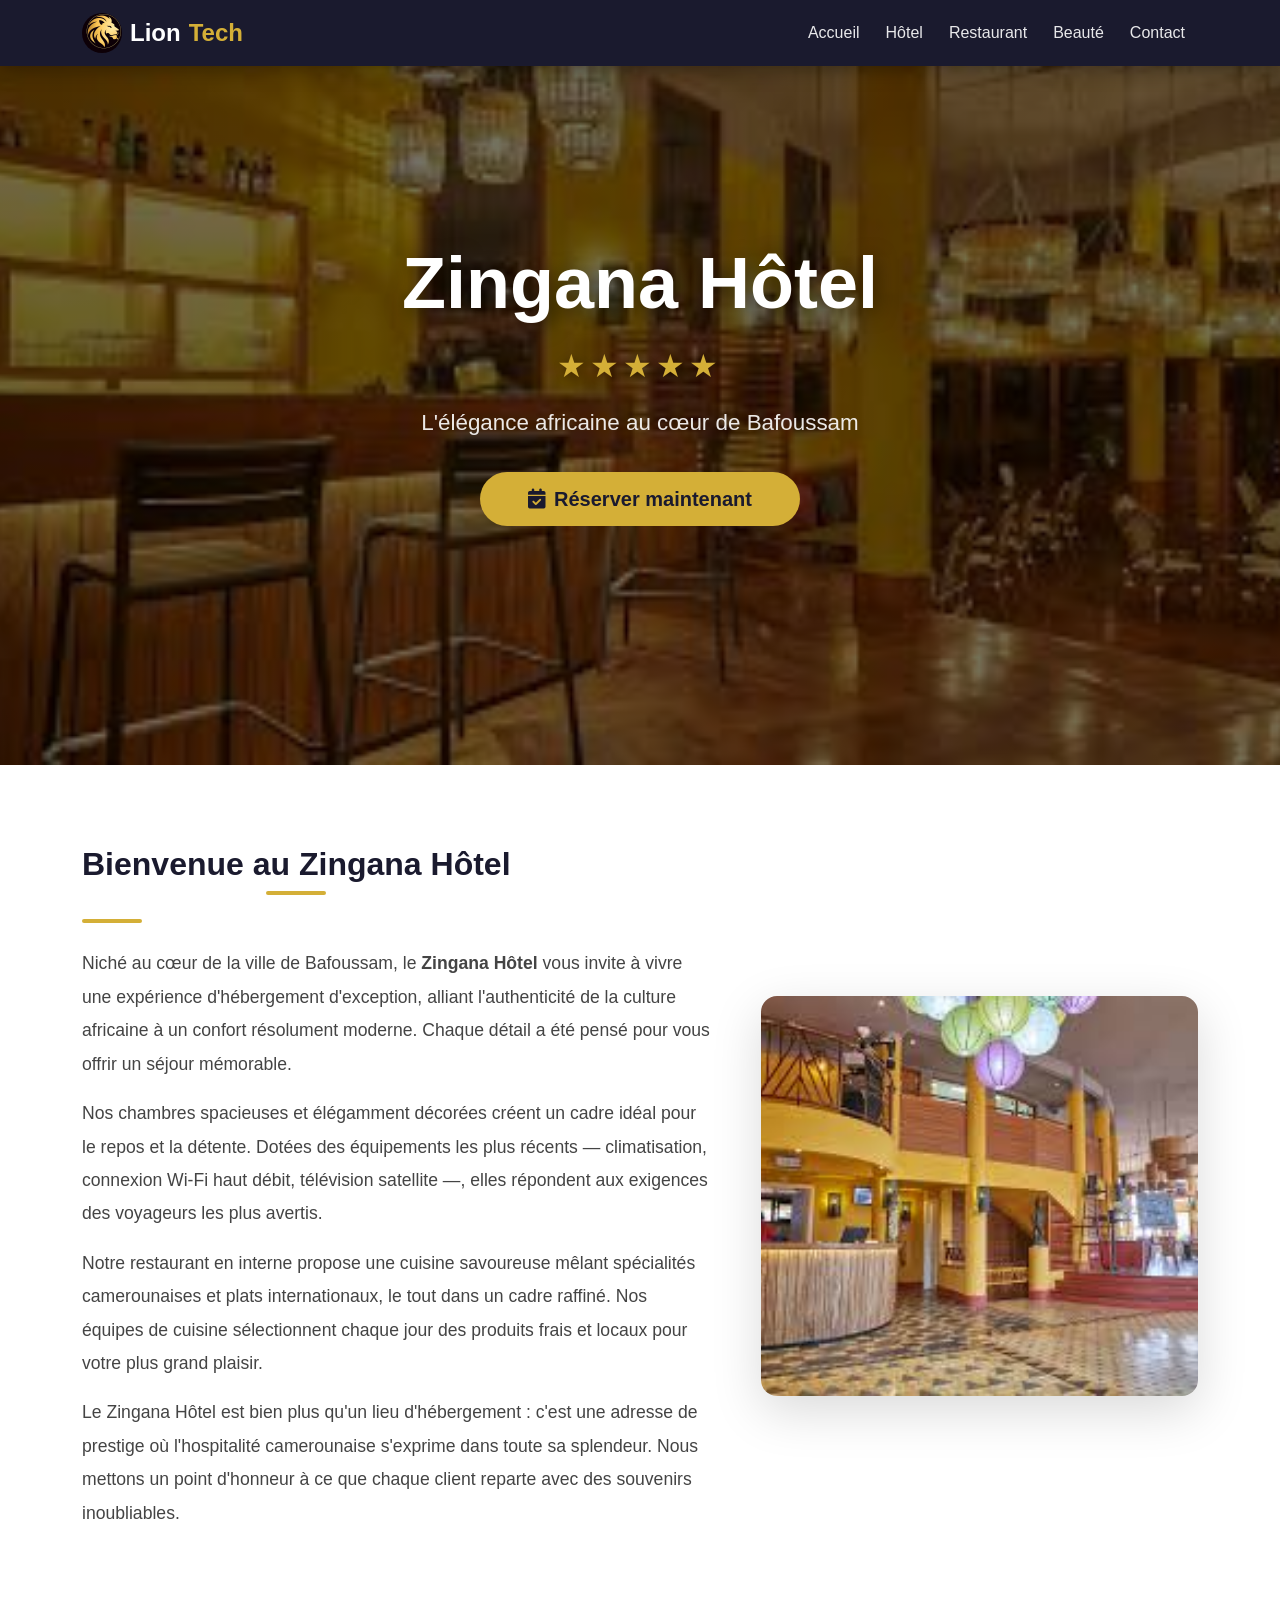
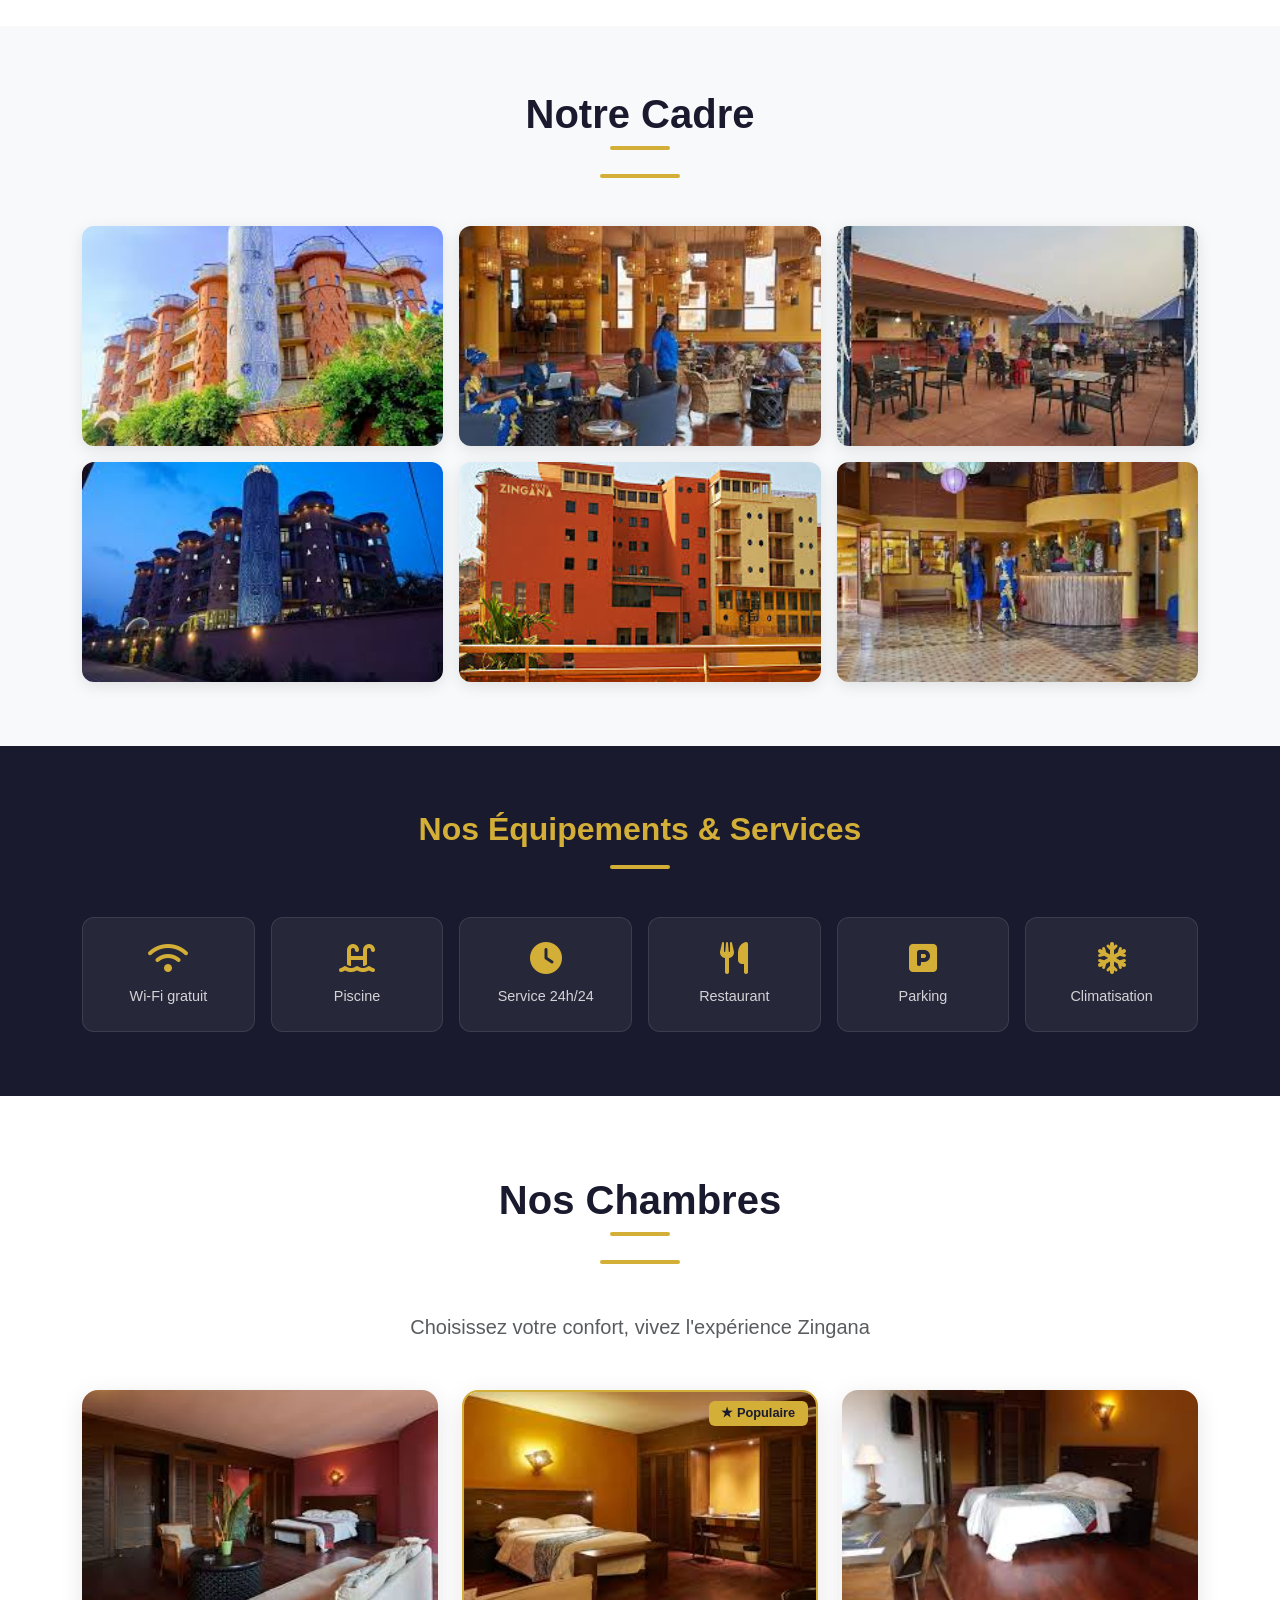
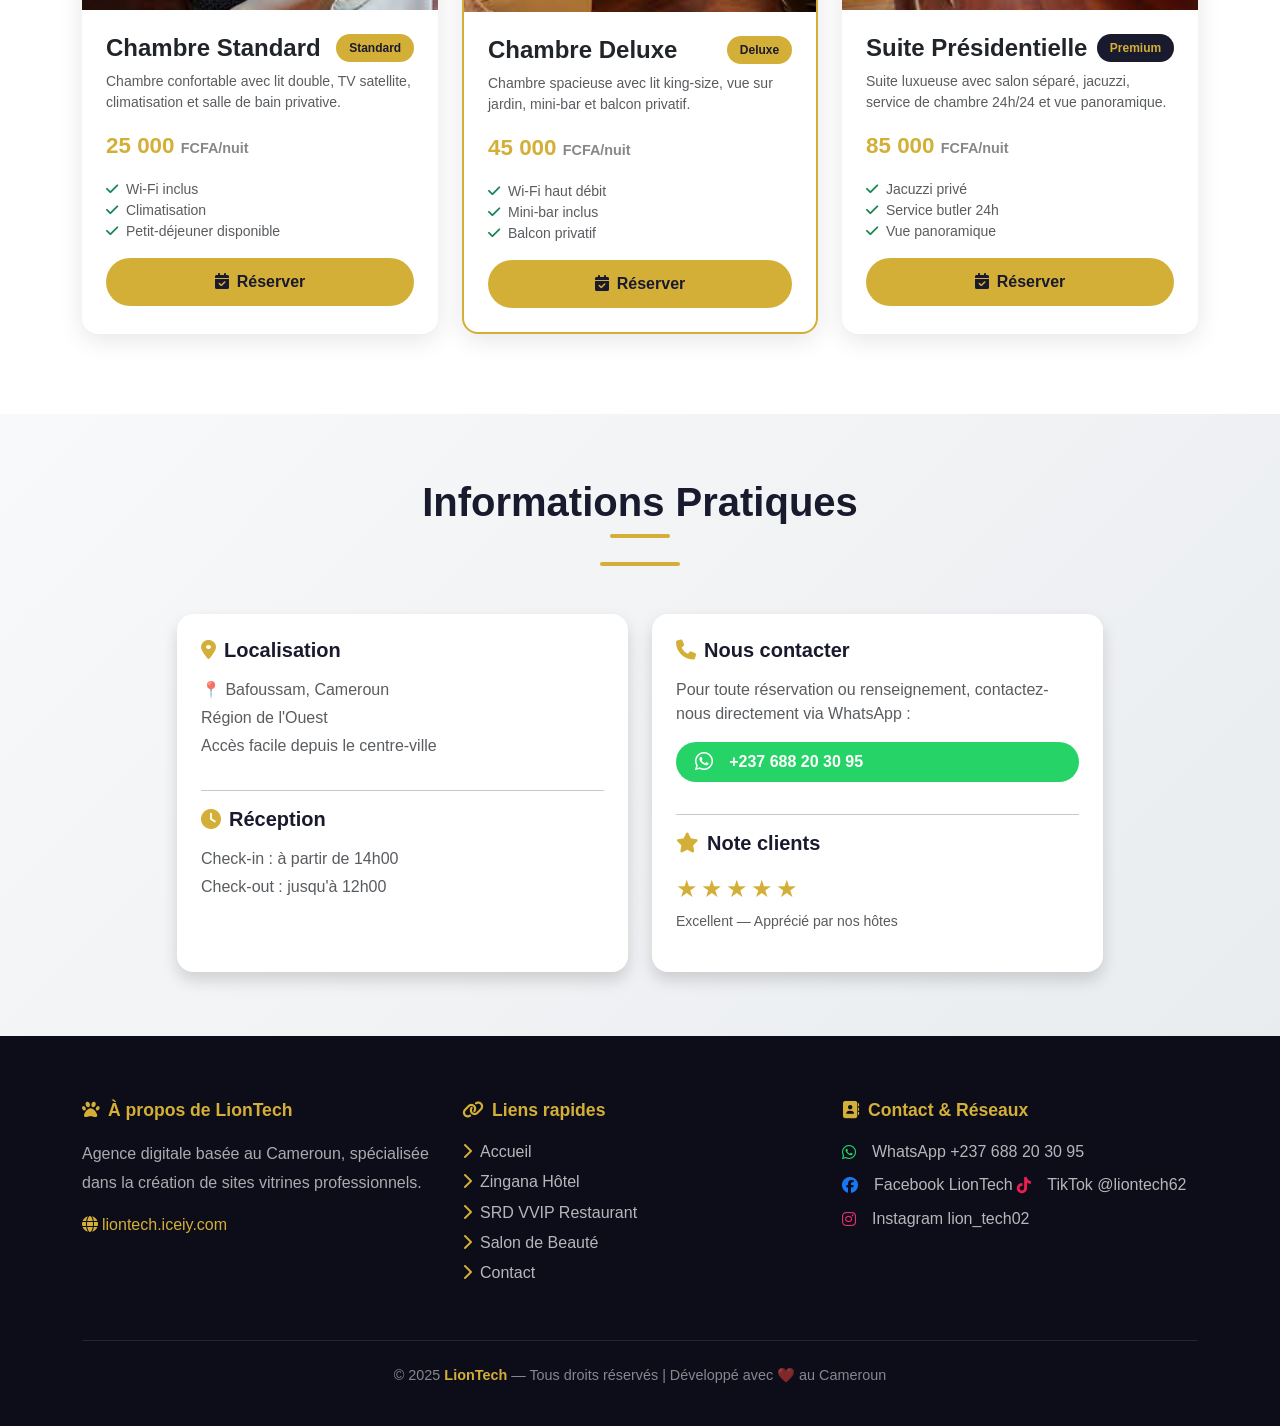
==== hotel.html @ 3050eb9f "Develop a comprehensive multiservice website for LionTech agency Implement a fully functional, respo" ====
<!DOCTYPE html>
<html lang="fr">
<head>
  <meta charset="UTF-8" />
  <meta name="viewport" content="width=device-width, initial-scale=1.0" />
  <title>Zingana Hôtel — LionTech</title>
  <meta name="description" content="Zingana Hôtel — L'élégance africaine au cœur de Bafoussam, Cameroun." />

  <link href="https://cdn.jsdelivr.net/npm/bootstrap@5.3.2/dist/css/bootstrap.min.css" rel="stylesheet" />
  <link href="https://cdnjs.cloudflare.com/ajax/libs/font-awesome/6.5.0/css/all.min.css" rel="stylesheet" />
  <link href="https://unpkg.com/aos@2.3.4/dist/aos.css" rel="stylesheet" />
  <link href="style.css" rel="stylesheet" />
  <link href="hotel.css" rel="stylesheet" />
</head>
<body>

  <!-- ========== NAVBAR ========== -->
  <nav class="navbar navbar-expand-lg fixed-top scrolled" id="mainNav">
    <div class="container">
      <a class="navbar-brand d-flex align-items-center gap-2" href="index.html">
        <img src="liontech-logo.jpg" alt="LionTech Logo" width="40" height="40"
             style="border-radius:50%; object-fit:cover;" />
        <span class="lion">Lion</span><span class="tech">Tech</span>
      </a>
      <button class="navbar-toggler" type="button" data-bs-toggle="collapse"
              data-bs-target="#navMenu" aria-label="Toggle navigation">
        <span class="navbar-toggler-icon"></span>
      </button>
      <div class="collapse navbar-collapse" id="navMenu">
        <ul class="navbar-nav ms-auto">
          <li class="nav-item"><a class="nav-link" href="index.html">Accueil</a></li>
          <li class="nav-item"><a class="nav-link active" href="hotel.html">Hôtel</a></li>
          <li class="nav-item"><a class="nav-link" href="restaurant.html">Restaurant</a></li>
          <li class="nav-item"><a class="nav-link" href="salondebeaute.html">Beauté</a></li>
          <li class="nav-item"><a class="nav-link" href="contact.php">Contact</a></li>
        </ul>
      </div>
    </div>
  </nav>

  <!-- ========== HERO ========== -->
  <section class="hotel-hero">
    <div data-aos="fade-up">
      <h1>Zingana Hôtel</h1>
      <div class="stars my-3">★★★★★</div>
      <p>L'élégance africaine au cœur de Bafoussam</p>
      <a href="#" class="btn btn-gold btn-lg px-5 rounded-pill">
        <i class="fas fa-calendar-check me-2"></i>Réserver maintenant
      </a>
    </div>
  </section>

  <!-- ========== PRÉSENTATION ========== -->
  <section class="hotel-presentation">
    <div class="container">
      <div class="row align-items-center g-5">
        <div class="col-lg-7" data-aos="fade-right">
          <h2 class="section-title text-start" style="font-size:2rem;">
            Bienvenue au Zingana Hôtel
          </h2>
          <div style="width:60px;height:4px;background:#D4AF37;border-radius:2px;margin:1rem 0 1.5rem;"></div>
          <div class="lead-text">
            <p class="mb-3">
              Niché au cœur de la ville de Bafoussam, le <strong>Zingana Hôtel</strong> vous invite à vivre une
              expérience d'hébergement d'exception, alliant l'authenticité de la culture africaine à un confort
              résolument moderne. Chaque détail a été pensé pour vous offrir un séjour mémorable.
            </p>
            <p class="mb-3">
              Nos chambres spacieuses et élégamment décorées créent un cadre idéal pour le repos et la détente.
              Dotées des équipements les plus récents — climatisation, connexion Wi-Fi haut débit, télévision
              satellite —, elles répondent aux exigences des voyageurs les plus avertis.
            </p>
            <p class="mb-3">
              Notre restaurant en interne propose une cuisine savoureuse mêlant spécialités camerounaises et
              plats internationaux, le tout dans un cadre raffiné. Nos équipes de cuisine sélectionnent chaque
              jour des produits frais et locaux pour votre plus grand plaisir.
            </p>
            <p>
              Le Zingana Hôtel est bien plus qu'un lieu d'hébergement : c'est une adresse de prestige où
              l'hospitalité camerounaise s'exprime dans toute sa splendeur. Nous mettons un point d'honneur
              à ce que chaque client reparte avec des souvenirs inoubliables.
            </p>
          </div>
        </div>
        <div class="col-lg-5" data-aos="fade-left" data-aos-delay="200">
          <img src="Zingana_Hotel/3.jpg" alt="Zingana Hôtel intérieur" />
        </div>
      </div>
    </div>
  </section>

  <!-- ========== GALERIE PHOTOS ========== -->
  <section class="hotel-gallery">
    <div class="container">
      <div class="text-center mb-5" data-aos="fade-up">
        <h2 class="section-title">Notre Cadre</h2>
        <div class="section-divider"></div>
      </div>
      <div class="row g-3">
        <div class="col-6 col-md-4" data-aos="zoom-in" data-aos-delay="0">
          <div class="gallery-item">
            <img src="Zingana_Hotel/1.jpg" alt="Hôtel vue 1" />
          </div>
        </div>
        <div class="col-6 col-md-4" data-aos="zoom-in" data-aos-delay="80">
          <div class="gallery-item">
            <img src="Zingana_Hotel/4.jpg" alt="Hôtel vue 2" />
          </div>
        </div>
        <div class="col-6 col-md-4" data-aos="zoom-in" data-aos-delay="160">
          <div class="gallery-item">
            <img src="Zingana_Hotel/5.jpg" alt="Hôtel vue 3" />
          </div>
        </div>
        <div class="col-6 col-md-4" data-aos="zoom-in" data-aos-delay="0">
          <div class="gallery-item">
            <img src="Zingana_Hotel/6.jpg" alt="Hôtel vue 4" />
          </div>
        </div>
        <div class="col-6 col-md-4" data-aos="zoom-in" data-aos-delay="80">
          <div class="gallery-item">
            <img src="Zingana_Hotel/7.jpg" alt="Hôtel vue 5" />
          </div>
        </div>
        <div class="col-6 col-md-4" data-aos="zoom-in" data-aos-delay="160">
          <div class="gallery-item">
            <img src="Zingana_Hotel/8.jpg" alt="Hôtel vue 6" />
          </div>
        </div>
      </div>
    </div>
  </section>

  <!-- ========== SERVICES ICÔNES ========== -->
  <section class="hotel-services">
    <div class="container">
      <div class="text-center mb-5" data-aos="fade-up">
        <h2 style="color:#D4AF37; font-weight:800;">Nos Équipements & Services</h2>
        <div style="width:60px;height:4px;background:#D4AF37;border-radius:2px;margin:1rem auto;"></div>
      </div>
      <div class="row g-3 justify-content-center">
        <div class="col-6 col-md-2" data-aos="zoom-in" data-aos-delay="0">
          <div class="service-icon-card">
            <i class="fas fa-wifi"></i>
            <p>Wi-Fi gratuit</p>
          </div>
        </div>
        <div class="col-6 col-md-2" data-aos="zoom-in" data-aos-delay="60">
          <div class="service-icon-card">
            <i class="fas fa-swimming-pool"></i>
            <p>Piscine</p>
          </div>
        </div>
        <div class="col-6 col-md-2" data-aos="zoom-in" data-aos-delay="120">
          <div class="service-icon-card">
            <i class="fas fa-clock"></i>
            <p>Service 24h/24</p>
          </div>
        </div>
        <div class="col-6 col-md-2" data-aos="zoom-in" data-aos-delay="180">
          <div class="service-icon-card">
            <i class="fas fa-utensils"></i>
            <p>Restaurant</p>
          </div>
        </div>
        <div class="col-6 col-md-2" data-aos="zoom-in" data-aos-delay="240">
          <div class="service-icon-card">
            <i class="fas fa-parking"></i>
            <p>Parking</p>
          </div>
        </div>
        <div class="col-6 col-md-2" data-aos="zoom-in" data-aos-delay="300">
          <div class="service-icon-card">
            <i class="fas fa-snowflake"></i>
            <p>Climatisation</p>
          </div>
        </div>
      </div>
    </div>
  </section>

  <!-- ========== CHAMBRES ========== -->
  <section class="hotel-rooms">
    <div class="container">
      <div class="text-center mb-5" data-aos="fade-up">
        <h2 class="section-title">Nos Chambres</h2>
        <div class="section-divider"></div>
        <p class="text-muted fs-5">Choisissez votre confort, vivez l'expérience Zingana</p>
      </div>
      <div class="row g-4">
        <!-- Chambre Standard -->
        <div class="col-md-4" data-aos="fade-up" data-aos-delay="0">
          <div class="card room-card h-100">
            <img src="Zingana_Hotel/chambre1.jpg" alt="Chambre Standard" />
            <div class="card-body">
              <div class="d-flex justify-content-between align-items-start mb-2">
                <h4 class="card-title fw-bold mb-0">Chambre Standard</h4>
                <span class="room-badge">Standard</span>
              </div>
              <p class="text-muted small mb-3">Chambre confortable avec lit double, TV satellite, climatisation et salle de bain privative.</p>
              <div class="room-price mb-3">25 000 <small style="font-size:0.9rem;color:#888;">FCFA/nuit</small></div>
              <ul class="list-unstyled text-muted small mb-3">
                <li><i class="fas fa-check text-success me-2"></i>Wi-Fi inclus</li>
                <li><i class="fas fa-check text-success me-2"></i>Climatisation</li>
                <li><i class="fas fa-check text-success me-2"></i>Petit-déjeuner disponible</li>
              </ul>
              <a href="#" class="btn btn-gold w-100">
                <i class="fas fa-calendar-check me-2"></i>Réserver
              </a>
            </div>
          </div>
        </div>

        <!-- Chambre Deluxe -->
        <div class="col-md-4" data-aos="fade-up" data-aos-delay="150">
          <div class="card room-card h-100" style="border: 2px solid #D4AF37;">
            <div class="position-relative">
              <img src="Zingana_Hotel/chambre2.jpg" alt="Chambre Deluxe" />
              <div class="position-absolute top-0 end-0 m-2">
                <span class="badge" style="background:#D4AF37; color:#1a1a2e; font-size:0.8rem; padding:0.4rem 0.8rem;">★ Populaire</span>
              </div>
            </div>
            <div class="card-body">
              <div class="d-flex justify-content-between align-items-start mb-2">
                <h4 class="card-title fw-bold mb-0">Chambre Deluxe</h4>
                <span class="room-badge">Deluxe</span>
              </div>
              <p class="text-muted small mb-3">Chambre spacieuse avec lit king-size, vue sur jardin, mini-bar et balcon privatif.</p>
              <div class="room-price mb-3">45 000 <small style="font-size:0.9rem;color:#888;">FCFA/nuit</small></div>
              <ul class="list-unstyled text-muted small mb-3">
                <li><i class="fas fa-check text-success me-2"></i>Wi-Fi haut débit</li>
                <li><i class="fas fa-check text-success me-2"></i>Mini-bar inclus</li>
                <li><i class="fas fa-check text-success me-2"></i>Balcon privatif</li>
              </ul>
              <a href="#" class="btn btn-gold w-100">
                <i class="fas fa-calendar-check me-2"></i>Réserver
              </a>
            </div>
          </div>
        </div>

        <!-- Suite Présidentielle -->
        <div class="col-md-4" data-aos="fade-up" data-aos-delay="300">
          <div class="card room-card h-100">
            <img src="Zingana_Hotel/chambre3.jpg" alt="Suite Présidentielle" />
            <div class="card-body">
              <div class="d-flex justify-content-between align-items-start mb-2">
                <h4 class="card-title fw-bold mb-0">Suite Présidentielle</h4>
                <span class="room-badge" style="background:#1a1a2e;color:#D4AF37;">Premium</span>
              </div>
              <p class="text-muted small mb-3">Suite luxueuse avec salon séparé, jacuzzi, service de chambre 24h/24 et vue panoramique.</p>
              <div class="room-price mb-3">85 000 <small style="font-size:0.9rem;color:#888;">FCFA/nuit</small></div>
              <ul class="list-unstyled text-muted small mb-3">
                <li><i class="fas fa-check text-success me-2"></i>Jacuzzi privé</li>
                <li><i class="fas fa-check text-success me-2"></i>Service butler 24h</li>
                <li><i class="fas fa-check text-success me-2"></i>Vue panoramique</li>
              </ul>
              <a href="#" class="btn btn-gold w-100">
                <i class="fas fa-calendar-check me-2"></i>Réserver
              </a>
            </div>
          </div>
        </div>
      </div>
    </div>
  </section>

  <!-- ========== INFORMATIONS PRATIQUES ========== -->
  <section class="hotel-info">
    <div class="container">
      <div class="text-center mb-5" data-aos="fade-up">
        <h2 class="section-title">Informations Pratiques</h2>
        <div class="section-divider"></div>
      </div>
      <div class="row g-4 justify-content-center">
        <div class="col-md-5" data-aos="fade-right">
          <div class="card border-0 shadow p-4 h-100" style="border-radius:16px;">
            <h5 class="fw-bold mb-3" style="color:#1a1a2e;">
              <i class="fas fa-map-marker-alt me-2" style="color:#D4AF37;"></i>Localisation
            </h5>
            <p class="text-muted mb-1">📍 Bafoussam, Cameroun</p>
            <p class="text-muted mb-1">Région de l'Ouest</p>
            <p class="text-muted">Accès facile depuis le centre-ville</p>
            <hr />
            <h5 class="fw-bold mb-3" style="color:#1a1a2e;">
              <i class="fas fa-clock me-2" style="color:#D4AF37;"></i>Réception
            </h5>
            <p class="text-muted mb-1">Check-in : à partir de 14h00</p>
            <p class="text-muted">Check-out : jusqu'à 12h00</p>
          </div>
        </div>
        <div class="col-md-5" data-aos="fade-left">
          <div class="card border-0 shadow p-4 h-100" style="border-radius:16px;">
            <h5 class="fw-bold mb-3" style="color:#1a1a2e;">
              <i class="fas fa-phone me-2" style="color:#D4AF37;"></i>Nous contacter
            </h5>
            <p class="text-muted mb-3">Pour toute réservation ou renseignement, contactez-nous directement via WhatsApp :</p>
            <a href="https://wa.me/237688203095" class="whatsapp-badge d-inline-flex mb-3" target="_blank">
              <i class="fab fa-whatsapp me-2" style="font-size:1.3rem;"></i>+237 688 20 30 95
            </a>
            <hr />
            <h5 class="fw-bold mb-3" style="color:#1a1a2e;">
              <i class="fas fa-star me-2" style="color:#D4AF37;"></i>Note clients
            </h5>
            <div style="color:#D4AF37; font-size:1.5rem; letter-spacing:3px;">★★★★★</div>
            <p class="text-muted small mt-1">Excellent — Apprécié par nos hôtes</p>
          </div>
        </div>
      </div>
    </div>
  </section>

  <!-- ========== FOOTER ========== -->
  <footer>
    <div class="container">
      <div class="row g-4">
        <div class="col-md-4">
          <h5><i class="fas fa-paw me-2"></i>À propos de LionTech</h5>
          <p style="color:rgba(255,255,255,0.65); line-height:1.8;">
            Agence digitale basée au Cameroun, spécialisée dans la création de sites vitrines professionnels.
          </p>
          <a href="https://liontech.iceiy.com" target="_blank" style="color:#D4AF37;">
            <i class="fas fa-globe me-1"></i>liontech.iceiy.com
          </a>
        </div>
        <div class="col-md-4">
          <h5><i class="fas fa-link me-2"></i>Liens rapides</h5>
          <a href="index.html"><i class="fas fa-chevron-right me-2" style="color:#D4AF37;"></i>Accueil</a>
          <a href="hotel.html"><i class="fas fa-chevron-right me-2" style="color:#D4AF37;"></i>Zingana Hôtel</a>
          <a href="restaurant.html"><i class="fas fa-chevron-right me-2" style="color:#D4AF37;"></i>SRD VVIP Restaurant</a>
          <a href="salondebeaute.html"><i class="fas fa-chevron-right me-2" style="color:#D4AF37;"></i>Salon de Beauté</a>
          <a href="contact.php"><i class="fas fa-chevron-right me-2" style="color:#D4AF37;"></i>Contact</a>
        </div>
        <div class="col-md-4">
          <h5><i class="fas fa-address-book me-2"></i>Contact & Réseaux</h5>
          <div class="social-icons">
            <a href="https://wa.me/237688203095" target="_blank">
              <i class="fab fa-whatsapp me-2" style="color:#25D366;"></i>WhatsApp +237 688 20 30 95
            </a>
            <a href="https://facebook.com/LionTech" target="_blank">
              <i class="fab fa-facebook me-2" style="color:#1877f2;"></i>Facebook LionTech
            </a>
            <a href="https://tiktok.com/@liontech62" target="_blank">
              <i class="fab fa-tiktok me-2" style="color:#ee1d52;"></i>TikTok @liontech62
            </a>
            <a href="https://instagram.com/lion_tech02" target="_blank">
              <i class="fab fa-instagram me-2" style="color:#e1306c;"></i>Instagram lion_tech02
            </a>
          </div>
        </div>
      </div>
      <div class="footer-bottom">
        <p>&copy; 2025 <strong style="color:#D4AF37;">LionTech</strong> — Tous droits réservés | Développé avec ❤️ au Cameroun</p>
      </div>
    </div>
  </footer>

  <button id="scrollTop" title="Retour en haut">
    <i class="fas fa-chevron-up"></i>
  </button>

  <script src="https://cdn.jsdelivr.net/npm/bootstrap@5.3.2/dist/js/bootstrap.bundle.min.js"></script>
  <script src="https://unpkg.com/aos@2.3.4/dist/aos.js"></script>
  <script>
    AOS.init({ duration: 800, once: true, offset: 80 });
    const nav = document.getElementById('mainNav');
    window.addEventListener('scroll', () => {
      if (window.scrollY > 50) nav.classList.add('scrolled');
    });
    const scrollBtn = document.getElementById('scrollTop');
    window.addEventListener('scroll', () => {
      scrollBtn.style.display = window.scrollY > 400 ? 'flex' : 'none';
    });
    scrollBtn.addEventListener('click', () => window.scrollTo({ top: 0, behavior: 'smooth' }));
  </script>
</body>
</html>
---- style.css ----
/* =========================================
   GLOBAL STYLES — LionTech Multiservice
   ========================================= */

:root {
  --gold: #D4AF37;
  --dark: #1a1a2e;
  --darker: #0d0d1a;
  --white: #ffffff;
  --light-gray: #f8f9fa;
  --text-muted: #6c757d;
}

* {
  margin: 0;
  padding: 0;
  box-sizing: border-box;
}

body {
  font-family: 'Segoe UI', Tahoma, Geneva, Verdana, sans-serif;
  color: #333;
  overflow-x: hidden;
}

/* ---- NAVBAR ---- */
.navbar-brand .lion {
  color: #ffffff;
  font-weight: 800;
  font-size: 1.5rem;
}

.navbar-brand .tech {
  color: var(--gold);
  font-weight: 800;
  font-size: 1.5rem;
}

.navbar {
  transition: background-color 0.4s ease, box-shadow 0.4s ease;
  background-color: transparent;
}

.navbar.scrolled {
  background-color: var(--dark) !important;
  box-shadow: 0 2px 20px rgba(0,0,0,0.4);
}

.navbar-nav .nav-link {
  color: rgba(255,255,255,0.9) !important;
  font-weight: 500;
  margin: 0 5px;
  transition: color 0.3s;
}

.navbar-nav .nav-link:hover {
  color: var(--gold) !important;
}

.navbar-toggler {
  border-color: rgba(255,255,255,0.5);
}

.navbar-toggler-icon {
  background-image: url("data:image/svg+xml,%3csvg xmlns='http://www.w3.org/2000/svg' viewBox='0 0 30 30'%3e%3cpath stroke='rgba%28255, 255, 255, 0.85%29' stroke-linecap='round' stroke-miterlimit='10' stroke-width='2' d='M4 7h22M4 15h22M4 23h22'/%3e%3c/svg%3e");
}

/* ---- HERO ---- */
.hero-section {
  min-height: 100vh;
  background: linear-gradient(135deg, var(--darker) 0%, var(--dark) 50%, #16213e 100%);
  display: flex;
  align-items: center;
  position: relative;
  overflow: hidden;
}

.hero-section::before {
  content: '';
  position: absolute;
  inset: 0;
  background: url('liontech-logo.jpg') center/cover no-repeat;
  opacity: 0.08;
}

.hero-content {
  position: relative;
  z-index: 2;
}

.hero-title {
  font-size: clamp(2rem, 5vw, 3.5rem);
  font-weight: 800;
  color: var(--white);
  line-height: 1.2;
}

.hero-title span {
  color: var(--gold);
}

.hero-subtitle {
  font-size: clamp(1rem, 2.5vw, 1.3rem);
  color: rgba(255,255,255,0.8);
  margin: 1.5rem 0 2.5rem;
}

.btn-gold {
  background-color: var(--gold);
  color: var(--dark);
  font-weight: 700;
  border: none;
  padding: 0.75rem 2rem;
  border-radius: 50px;
  transition: all 0.3s;
}

.btn-gold:hover {
  background-color: #b8962f;
  color: var(--dark);
  transform: translateY(-2px);
  box-shadow: 0 8px 25px rgba(212,175,55,0.4);
}

.btn-outline-gold {
  border: 2px solid var(--gold);
  color: var(--gold);
  font-weight: 700;
  padding: 0.75rem 2rem;
  border-radius: 50px;
  background: transparent;
  transition: all 0.3s;
}

.btn-outline-gold:hover {
  background-color: var(--gold);
  color: var(--dark);
  transform: translateY(-2px);
}

/* ---- SECTIONS ---- */
.section-title {
  font-size: clamp(1.8rem, 4vw, 2.5rem);
  font-weight: 800;
  color: var(--dark);
  position: relative;
  display: inline-block;
  margin-bottom: 0.5rem;
}

.section-title::after {
  content: '';
  display: block;
  width: 60px;
  height: 4px;
  background: var(--gold);
  margin: 0.5rem auto 0;
  border-radius: 2px;
}

.section-divider {
  width: 80px;
  height: 4px;
  background: var(--gold);
  margin: 1rem auto 3rem;
  border-radius: 2px;
}

/* ---- SERVICE CARDS ---- */
.service-card {
  border: none;
  border-radius: 16px;
  overflow: hidden;
  box-shadow: 0 4px 20px rgba(0,0,0,0.1);
  transition: transform 0.3s ease, box-shadow 0.3s ease;
  height: 100%;
}

.service-card:hover {
  transform: translateY(-8px);
  box-shadow: 0 12px 40px rgba(0,0,0,0.2);
}

.service-card img {
  height: 200px;
  object-fit: cover;
  width: 100%;
}

.service-card .card-body {
  padding: 1.5rem;
}

.service-card .card-icon {
  font-size: 2.5rem;
  margin-bottom: 0.75rem;
}

.service-card .card-title {
  font-weight: 700;
  font-size: 1.25rem;
  color: var(--dark);
}

/* ---- FOOTER ---- */
footer {
  background: var(--darker);
  color: rgba(255,255,255,0.8);
  padding: 4rem 0 1.5rem;
}

footer h5 {
  color: var(--gold);
  font-weight: 700;
  margin-bottom: 1.2rem;
  font-size: 1.1rem;
}

footer a {
  color: rgba(255,255,255,0.7);
  text-decoration: none;
  transition: color 0.3s;
  display: block;
  margin-bottom: 0.4rem;
}

footer a:hover {
  color: var(--gold);
}

footer .social-icons a {
  display: inline-flex;
  align-items: center;
  gap: 0.5rem;
  margin-bottom: 0.6rem;
}

.footer-bottom {
  border-top: 1px solid rgba(255,255,255,0.1);
  margin-top: 3rem;
  padding-top: 1.5rem;
  text-align: center;
  color: rgba(255,255,255,0.5);
  font-size: 0.9rem;
}

/* ---- WHATSAPP BADGE ---- */
.whatsapp-badge {
  display: inline-flex;
  align-items: center;
  gap: 0.5rem;
  background: #25D366;
  color: white;
  padding: 0.5rem 1.2rem;
  border-radius: 50px;
  font-weight: 600;
  text-decoration: none;
  transition: all 0.3s;
}

.whatsapp-badge:hover {
  background: #1ebe5d;
  color: white;
  transform: translateY(-2px);
  box-shadow: 0 4px 15px rgba(37,211,102,0.4);
}

/* ---- SCROLL TO TOP ---- */
#scrollTop {
  position: fixed;
  bottom: 30px;
  right: 30px;
  background: var(--gold);
  color: var(--dark);
  border: none;
  width: 45px;
  height: 45px;
  border-radius: 50%;
  font-size: 1.2rem;
  display: none;
  align-items: center;
  justify-content: center;
  cursor: pointer;
  z-index: 9999;
  box-shadow: 0 4px 15px rgba(212,175,55,0.5);
  transition: all 0.3s;
}

#scrollTop:hover {
  transform: translateY(-3px);
}

/* Animations */
@keyframes fadeInUp {
  from { opacity: 0; transform: translateY(30px); }
  to   { opacity: 1; transform: translateY(0); }
}

.fade-in-up {
  animation: fadeInUp 0.8s ease forwards;
}
---- hotel.css ----
/* =========================================
   HOTEL PAGE STYLES — Zingana Hôtel
   ========================================= */

:root {
  --hotel-gold: #D4AF37;
  --hotel-dark: #1a1a2e;
  --hotel-accent: #8B6914;
}

/* ---- HERO ---- */
.hotel-hero {
  min-height: 85vh;
  background: linear-gradient(rgba(0,0,0,0.55), rgba(0,0,0,0.55)),
              url('Zingana_Hotel/2.jpg') center/cover no-repeat;
  display: flex;
  align-items: center;
  justify-content: center;
  text-align: center;
  color: white;
}

.hotel-hero h1 {
  font-size: clamp(2.5rem, 6vw, 4.5rem);
  font-weight: 900;
  text-shadow: 2px 4px 20px rgba(0,0,0,0.5);
}

.hotel-hero .stars {
  color: var(--hotel-gold);
  font-size: 2rem;
  letter-spacing: 4px;
  text-shadow: 1px 2px 10px rgba(0,0,0,0.3);
}

.hotel-hero p {
  font-size: clamp(1.1rem, 2.5vw, 1.4rem);
  color: rgba(255,255,255,0.9);
  max-width: 600px;
  margin: 0 auto 2rem;
}

/* ---- PRESENTATION ---- */
.hotel-presentation {
  padding: 5rem 0;
  background: #fff;
}

.hotel-presentation .lead-text {
  font-size: 1.1rem;
  line-height: 1.9;
  color: #444;
}

.hotel-presentation img {
  border-radius: 16px;
  box-shadow: 0 15px 50px rgba(0,0,0,0.15);
  width: 100%;
  height: 400px;
  object-fit: cover;
}

/* ---- GALLERY ---- */
.hotel-gallery {
  padding: 4rem 0;
  background: #f8f9fa;
}

.gallery-item {
  overflow: hidden;
  border-radius: 12px;
  box-shadow: 0 4px 15px rgba(0,0,0,0.1);
}

.gallery-item img {
  width: 100%;
  height: 220px;
  object-fit: cover;
  transition: transform 0.4s ease;
}

.gallery-item:hover img {
  transform: scale(1.08);
}

/* ---- SERVICES ICONS ---- */
.hotel-services {
  padding: 4rem 0;
  background: var(--hotel-dark);
  color: white;
}

.service-icon-card {
  background: rgba(255,255,255,0.06);
  border: 1px solid rgba(255,255,255,0.1);
  border-radius: 12px;
  padding: 1.5rem 1rem;
  text-align: center;
  transition: all 0.3s;
}

.service-icon-card:hover {
  background: rgba(212,175,55,0.15);
  border-color: var(--hotel-gold);
  transform: translateY(-4px);
}

.service-icon-card i {
  color: var(--hotel-gold);
  font-size: 2rem;
  margin-bottom: 0.75rem;
}

.service-icon-card p {
  margin: 0;
  font-size: 0.9rem;
  color: rgba(255,255,255,0.8);
  font-weight: 500;
}

/* ---- ROOMS ---- */
.hotel-rooms {
  padding: 5rem 0;
  background: #fff;
}

.room-card {
  border: none;
  border-radius: 16px;
  overflow: hidden;
  box-shadow: 0 6px 25px rgba(0,0,0,0.1);
  transition: transform 0.3s, box-shadow 0.3s;
  height: 100%;
}

.room-card:hover {
  transform: translateY(-8px);
  box-shadow: 0 15px 45px rgba(0,0,0,0.18);
}

.room-card img {
  height: 220px;
  object-fit: cover;
  width: 100%;
}

.room-card .card-body {
  padding: 1.5rem;
}

.room-price {
  font-size: 1.4rem;
  font-weight: 800;
  color: var(--hotel-gold);
}

.room-badge {
  background: var(--hotel-gold);
  color: var(--hotel-dark);
  font-weight: 700;
  font-size: 0.75rem;
  padding: 0.3rem 0.8rem;
  border-radius: 50px;
}

/* ---- INFO PRATIQUES ---- */
.hotel-info {
  padding: 4rem 0;
  background: linear-gradient(135deg, #f8f9fa, #e9ecef);
}
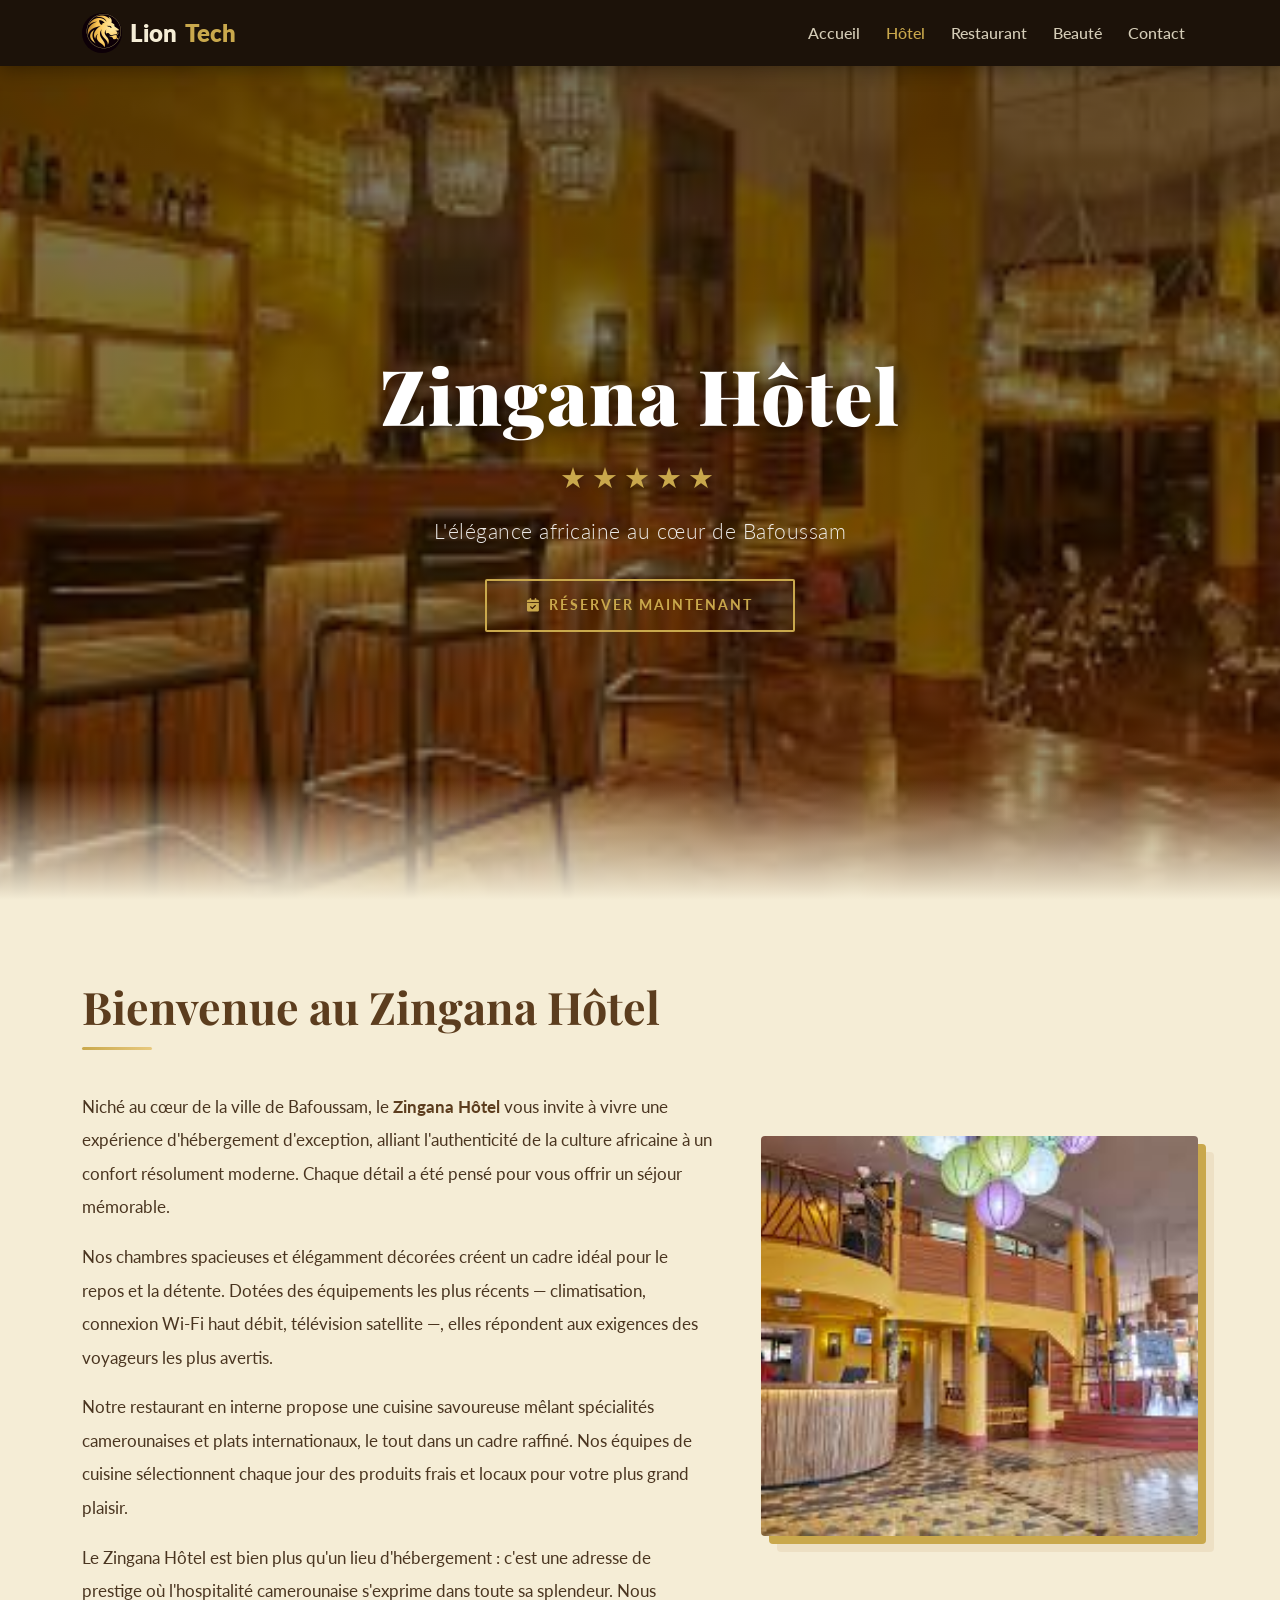
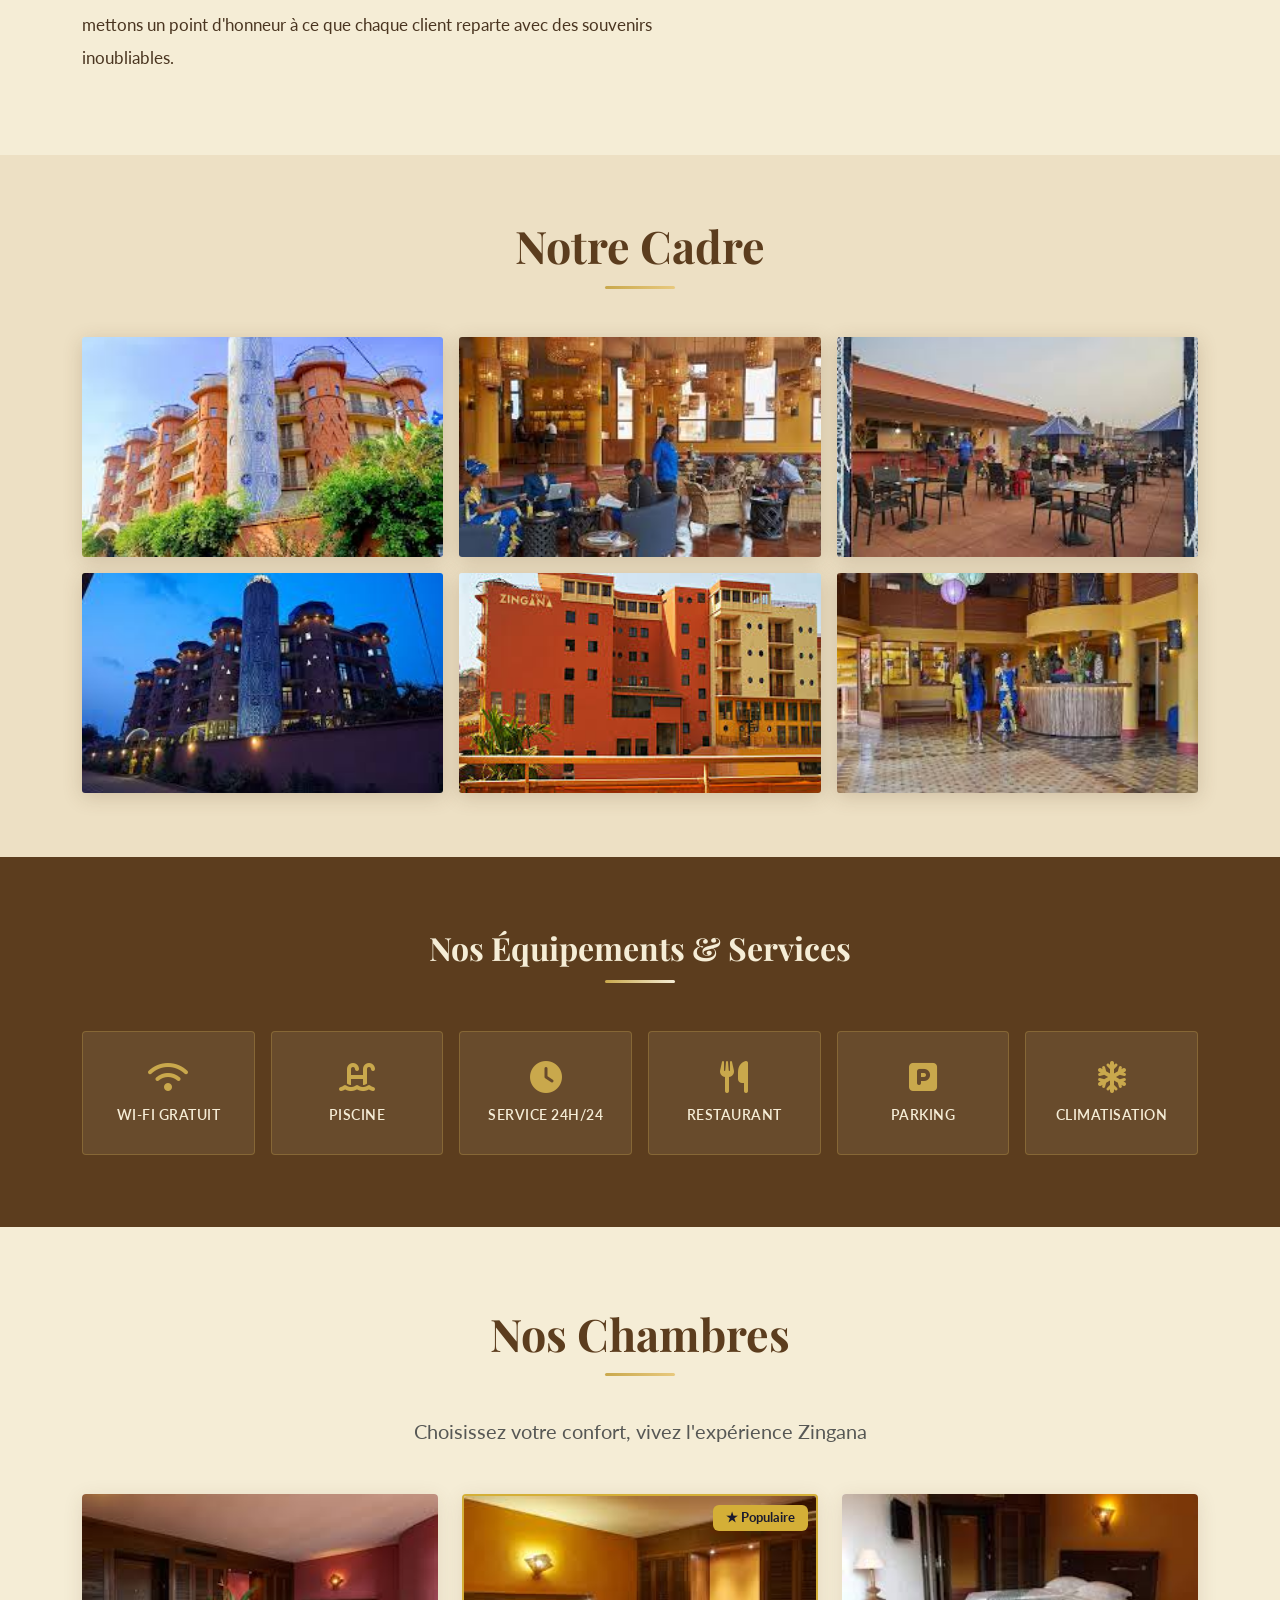
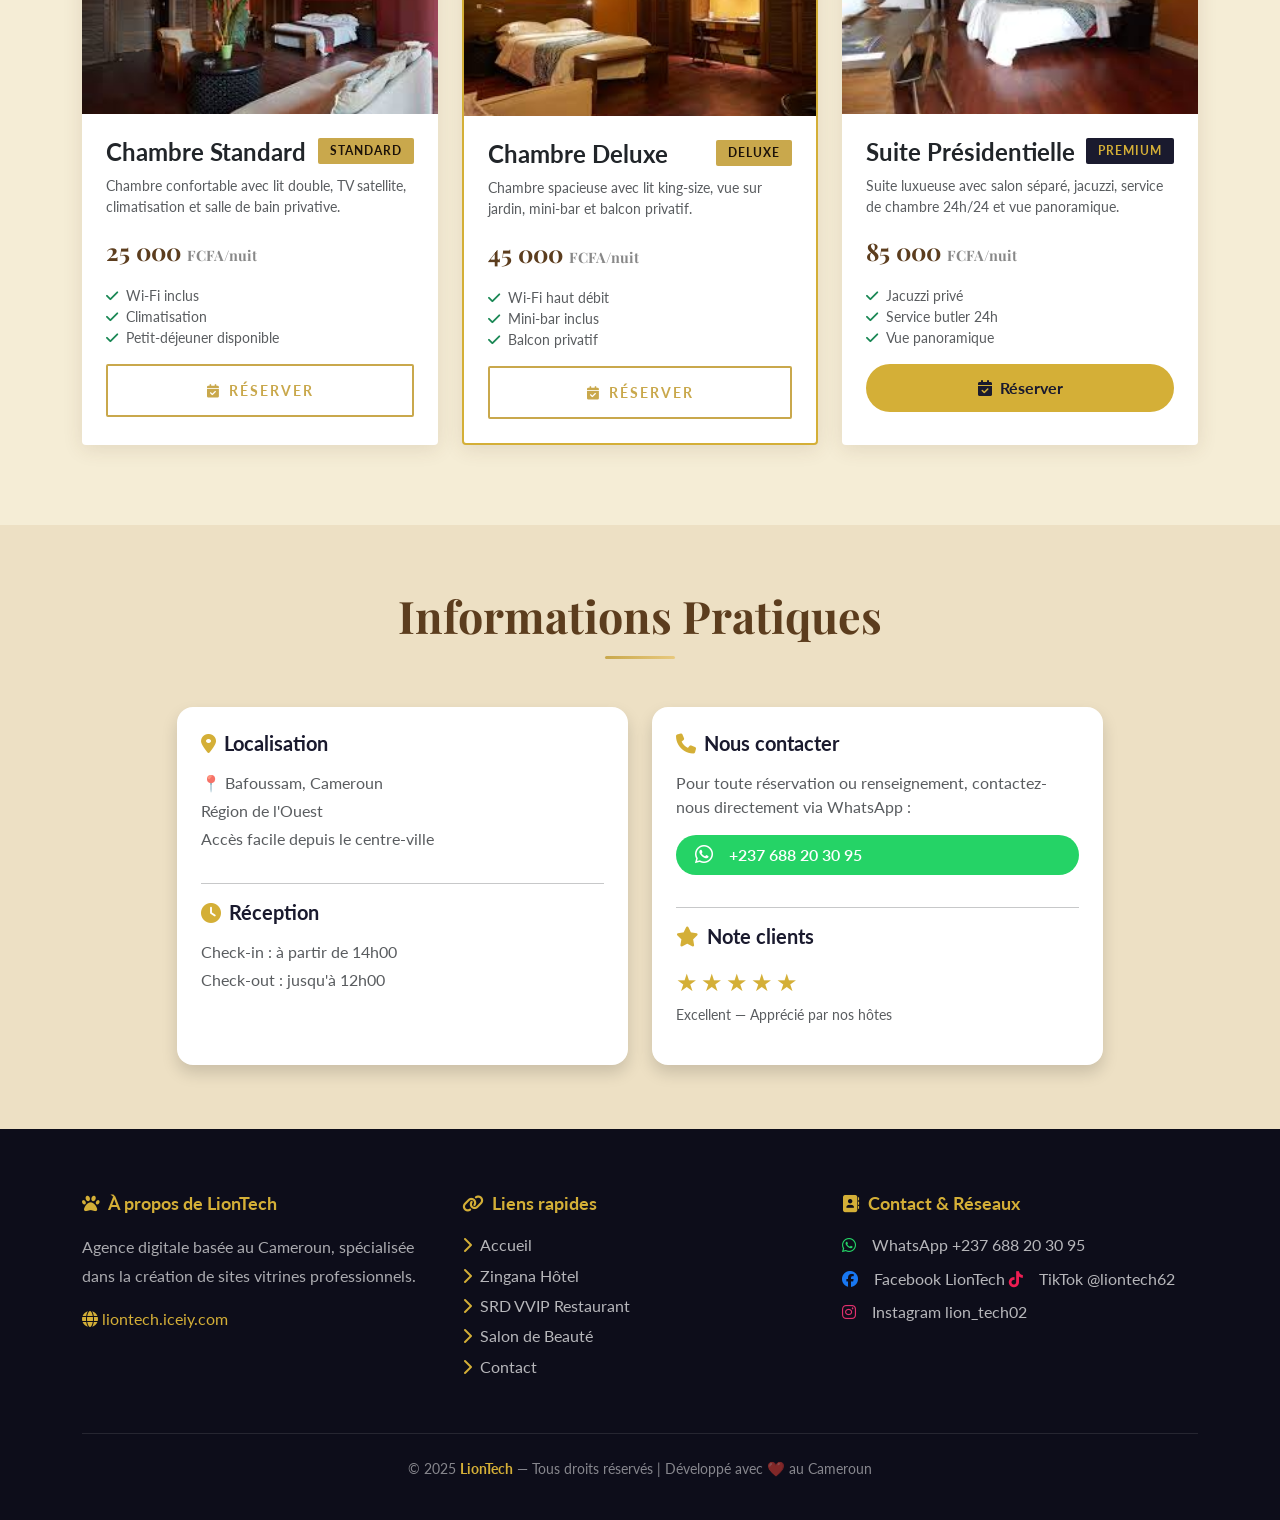
==== commit 2ef387ac: "Make each website page visually distinct and fix content overlap Update CSS and HTML for hotel, rest" ====
--- a/hotel.html
+++ b/hotel.html
@@ -44,7 +44,7 @@
       <h1>Zingana Hôtel</h1>
       <div class="stars my-3">★★★★★</div>
       <p>L'élégance africaine au cœur de Bafoussam</p>
-      <a href="#" class="btn btn-gold btn-lg px-5 rounded-pill">
+      <a href="#" class="btn btn-hotel btn-lg">
         <i class="fas fa-calendar-check me-2"></i>Réserver maintenant
       </a>
     </div>
@@ -55,10 +55,10 @@
     <div class="container">
       <div class="row align-items-center g-5">
         <div class="col-lg-7" data-aos="fade-right">
-          <h2 class="section-title text-start" style="font-size:2rem;">
+          <h2 class="hotel-section-title">
             Bienvenue au Zingana Hôtel
           </h2>
-          <div style="width:60px;height:4px;background:#D4AF37;border-radius:2px;margin:1rem 0 1.5rem;"></div>
+          <div class="hotel-divider" style="margin-left:0;"></div>
           <div class="lead-text">
             <p class="mb-3">
               Niché au cœur de la ville de Bafoussam, le <strong>Zingana Hôtel</strong> vous invite à vivre une
@@ -93,8 +93,8 @@
   <section class="hotel-gallery">
     <div class="container">
       <div class="text-center mb-5" data-aos="fade-up">
-        <h2 class="section-title">Notre Cadre</h2>
-        <div class="section-divider"></div>
+        <h2 class="hotel-section-title">Notre Cadre</h2>
+        <div class="hotel-divider"></div>
       </div>
       <div class="row g-3">
         <div class="col-6 col-md-4" data-aos="zoom-in" data-aos-delay="0">
@@ -135,8 +135,8 @@
   <section class="hotel-services">
     <div class="container">
       <div class="text-center mb-5" data-aos="fade-up">
-        <h2 style="color:#D4AF37; font-weight:800;">Nos Équipements & Services</h2>
-        <div style="width:60px;height:4px;background:#D4AF37;border-radius:2px;margin:1rem auto;"></div>
+        <h2 style="font-family:'Playfair Display',serif; color:#F5EDD6; font-weight:700; font-size:2rem;">Nos Équipements &amp; Services</h2>
+        <div class="hotel-divider" style="background:linear-gradient(90deg,#C9A84C,#F5EDD6);"></div>
       </div>
       <div class="row g-3 justify-content-center">
         <div class="col-6 col-md-2" data-aos="zoom-in" data-aos-delay="0">
@@ -183,8 +183,8 @@
   <section class="hotel-rooms">
     <div class="container">
       <div class="text-center mb-5" data-aos="fade-up">
-        <h2 class="section-title">Nos Chambres</h2>
-        <div class="section-divider"></div>
+        <h2 class="hotel-section-title">Nos Chambres</h2>
+        <div class="hotel-divider"></div>
         <p class="text-muted fs-5">Choisissez votre confort, vivez l'expérience Zingana</p>
       </div>
       <div class="row g-4">
@@ -204,7 +204,7 @@
                 <li><i class="fas fa-check text-success me-2"></i>Climatisation</li>
                 <li><i class="fas fa-check text-success me-2"></i>Petit-déjeuner disponible</li>
               </ul>
-              <a href="#" class="btn btn-gold w-100">
+              <a href="#" class="btn btn-hotel w-100">
                 <i class="fas fa-calendar-check me-2"></i>Réserver
               </a>
             </div>
@@ -232,7 +232,7 @@
                 <li><i class="fas fa-check text-success me-2"></i>Mini-bar inclus</li>
                 <li><i class="fas fa-check text-success me-2"></i>Balcon privatif</li>
               </ul>
-              <a href="#" class="btn btn-gold w-100">
+              <a href="#" class="btn btn-hotel w-100">
                 <i class="fas fa-calendar-check me-2"></i>Réserver
               </a>
             </div>
@@ -269,8 +269,8 @@
   <section class="hotel-info">
     <div class="container">
       <div class="text-center mb-5" data-aos="fade-up">
-        <h2 class="section-title">Informations Pratiques</h2>
-        <div class="section-divider"></div>
+        <h2 class="hotel-section-title">Informations Pratiques</h2>
+        <div class="hotel-divider"></div>
       </div>
       <div class="row g-4 justify-content-center">
         <div class="col-md-5" data-aos="fade-right">
--- a/style.css
+++ b/style.css
@@ -73,6 +73,7 @@
   align-items: center;
   position: relative;
   overflow: hidden;
+  padding-top: 80px;
 }
 
 .hero-section::before {
--- a/hotel.css
+++ b/hotel.css
@@ -1,60 +1,134 @@
 /* =========================================
    HOTEL PAGE STYLES — Zingana Hôtel
+   Palette : Crème / Or chaud / Brun élégant
    ========================================= */
 
+@import url('https://fonts.googleapis.com/css2?family=Playfair+Display:wght@400;700;900&family=Lato:wght@300;400;700&display=swap');
+
 :root {
-  --hotel-gold: #D4AF37;
-  --hotel-dark: #1a1a2e;
-  --hotel-accent: #8B6914;
-}
+  --hotel-gold:   #C9A84C;
+  --hotel-cream:  #F5EDD6;
+  --hotel-brown:  #5C3D1E;
+  --hotel-dark:   #1C1209;
+  --hotel-beige:  #EDE0C4;
+}
+
+body {
+  font-family: 'Lato', sans-serif;
+}
+
+/* ---- NAVBAR overrides ---- */
+.navbar.scrolled { background-color: var(--hotel-dark) !important; }
+.navbar-brand .lion { color: var(--hotel-cream) !important; }
+.navbar-brand .tech { color: var(--hotel-gold) !important; }
+.navbar-nav .nav-link { color: rgba(245,237,214,0.85) !important; }
+.navbar-nav .nav-link:hover { color: var(--hotel-gold) !important; }
+.navbar-nav .nav-link.active { color: var(--hotel-gold) !important; }
 
 /* ---- HERO ---- */
 .hotel-hero {
-  min-height: 85vh;
-  background: linear-gradient(rgba(0,0,0,0.55), rgba(0,0,0,0.55)),
+  min-height: 100vh;
+  background: linear-gradient(rgba(20,10,0,0.6), rgba(20,10,0,0.4)),
               url('Zingana_Hotel/2.jpg') center/cover no-repeat;
   display: flex;
   align-items: center;
   justify-content: center;
   text-align: center;
   color: white;
+  padding-top: 80px;
+  position: relative;
+}
+
+.hotel-hero::after {
+  content: '';
+  position: absolute;
+  bottom: 0; left: 0; right: 0;
+  height: 120px;
+  background: linear-gradient(to top, #F5EDD6, transparent);
 }
 
 .hotel-hero h1 {
-  font-size: clamp(2.5rem, 6vw, 4.5rem);
+  font-family: 'Playfair Display', serif;
+  font-size: clamp(2.8rem, 6vw, 5rem);
   font-weight: 900;
-  text-shadow: 2px 4px 20px rgba(0,0,0,0.5);
+  text-shadow: 2px 4px 20px rgba(0,0,0,0.6);
+  letter-spacing: 1px;
 }
 
 .hotel-hero .stars {
   color: var(--hotel-gold);
-  font-size: 2rem;
-  letter-spacing: 4px;
+  font-size: 1.8rem;
+  letter-spacing: 6px;
   text-shadow: 1px 2px 10px rgba(0,0,0,0.3);
 }
 
 .hotel-hero p {
-  font-size: clamp(1.1rem, 2.5vw, 1.4rem);
+  font-family: 'Lato', sans-serif;
+  font-weight: 300;
+  font-size: clamp(1rem, 2.5vw, 1.3rem);
   color: rgba(255,255,255,0.9);
-  max-width: 600px;
+  max-width: 580px;
   margin: 0 auto 2rem;
+  letter-spacing: 0.5px;
+}
+
+/* Bouton hôtel : style classique avec bordure épaisse */
+.btn-hotel {
+  background: transparent;
+  color: var(--hotel-gold);
+  border: 2px solid var(--hotel-gold);
+  font-family: 'Lato', sans-serif;
+  font-weight: 700;
+  letter-spacing: 2px;
+  text-transform: uppercase;
+  font-size: 0.85rem;
+  padding: 0.9rem 2.5rem;
+  border-radius: 2px;
+  transition: all 0.35s;
+}
+
+.btn-hotel:hover {
+  background: var(--hotel-gold);
+  color: var(--hotel-dark);
+  box-shadow: 0 6px 25px rgba(201,168,76,0.45);
+  transform: translateY(-2px);
+}
+
+/* ---- SECTION TITLES (hotel) ---- */
+.hotel-section-title {
+  font-family: 'Playfair Display', serif;
+  font-size: clamp(1.8rem, 4vw, 2.8rem);
+  font-weight: 700;
+  color: var(--hotel-brown);
+}
+
+.hotel-divider {
+  width: 70px;
+  height: 3px;
+  background: linear-gradient(90deg, var(--hotel-gold), #e8c97e);
+  margin: 0.8rem auto 2.5rem;
+  border-radius: 2px;
 }
 
 /* ---- PRESENTATION ---- */
 .hotel-presentation {
-  padding: 5rem 0;
-  background: #fff;
+  padding: 5rem 0 4rem;
+  background: var(--hotel-cream);
 }
 
 .hotel-presentation .lead-text {
-  font-size: 1.1rem;
-  line-height: 1.9;
-  color: #444;
+  font-size: 1.05rem;
+  line-height: 2;
+  color: #4a3520;
+}
+
+.hotel-presentation .lead-text p strong {
+  color: var(--hotel-brown);
 }
 
 .hotel-presentation img {
-  border-radius: 16px;
-  box-shadow: 0 15px 50px rgba(0,0,0,0.15);
+  border-radius: 4px;
+  box-shadow: 8px 8px 0 var(--hotel-gold), 16px 16px 0 var(--hotel-beige);
   width: 100%;
   height: 400px;
   object-fit: cover;
@@ -63,46 +137,55 @@
 /* ---- GALLERY ---- */
 .hotel-gallery {
   padding: 4rem 0;
-  background: #f8f9fa;
+  background: var(--hotel-beige);
 }
 
 .gallery-item {
   overflow: hidden;
-  border-radius: 12px;
-  box-shadow: 0 4px 15px rgba(0,0,0,0.1);
-}
+  border-radius: 3px;
+  box-shadow: 0 4px 20px rgba(92,61,30,0.2);
+  position: relative;
+}
+
+.gallery-item::after {
+  content: '';
+  position: absolute;
+  inset: 0;
+  background: linear-gradient(to top, rgba(201,168,76,0.4), transparent);
+  opacity: 0;
+  transition: opacity 0.4s;
+}
+
+.gallery-item:hover::after { opacity: 1; }
 
 .gallery-item img {
   width: 100%;
   height: 220px;
   object-fit: cover;
-  transition: transform 0.4s ease;
-}
-
-.gallery-item:hover img {
-  transform: scale(1.08);
-}
+  transition: transform 0.5s ease;
+}
+
+.gallery-item:hover img { transform: scale(1.08); }
 
 /* ---- SERVICES ICONS ---- */
 .hotel-services {
-  padding: 4rem 0;
-  background: var(--hotel-dark);
-  color: white;
+  padding: 4.5rem 0;
+  background: var(--hotel-brown);
 }
 
 .service-icon-card {
-  background: rgba(255,255,255,0.06);
-  border: 1px solid rgba(255,255,255,0.1);
-  border-radius: 12px;
-  padding: 1.5rem 1rem;
+  background: rgba(245,237,214,0.08);
+  border: 1px solid rgba(201,168,76,0.3);
+  border-radius: 4px;
+  padding: 1.8rem 1rem;
   text-align: center;
   transition: all 0.3s;
 }
 
 .service-icon-card:hover {
-  background: rgba(212,175,55,0.15);
+  background: rgba(201,168,76,0.15);
   border-color: var(--hotel-gold);
-  transform: translateY(-4px);
+  transform: translateY(-5px);
 }
 
 .service-icon-card i {
@@ -113,29 +196,32 @@
 
 .service-icon-card p {
   margin: 0;
-  font-size: 0.9rem;
-  color: rgba(255,255,255,0.8);
-  font-weight: 500;
+  font-size: 0.85rem;
+  color: var(--hotel-cream);
+  font-weight: 600;
+  letter-spacing: 0.5px;
+  text-transform: uppercase;
 }
 
 /* ---- ROOMS ---- */
 .hotel-rooms {
   padding: 5rem 0;
-  background: #fff;
+  background: var(--hotel-cream);
 }
 
 .room-card {
   border: none;
-  border-radius: 16px;
+  border-radius: 4px;
   overflow: hidden;
-  box-shadow: 0 6px 25px rgba(0,0,0,0.1);
+  box-shadow: 0 4px 20px rgba(92,61,30,0.12);
   transition: transform 0.3s, box-shadow 0.3s;
   height: 100%;
+  background: #fff;
 }
 
 .room-card:hover {
-  transform: translateY(-8px);
-  box-shadow: 0 15px 45px rgba(0,0,0,0.18);
+  transform: translateY(-6px);
+  box-shadow: 0 12px 40px rgba(92,61,30,0.2);
 }
 
 .room-card img {
@@ -144,27 +230,28 @@
   width: 100%;
 }
 
-.room-card .card-body {
-  padding: 1.5rem;
-}
+.room-card .card-body { padding: 1.5rem; }
 
 .room-price {
-  font-size: 1.4rem;
-  font-weight: 800;
-  color: var(--hotel-gold);
+  font-family: 'Playfair Display', serif;
+  font-size: 1.5rem;
+  font-weight: 700;
+  color: var(--hotel-brown);
 }
 
 .room-badge {
   background: var(--hotel-gold);
   color: var(--hotel-dark);
   font-weight: 700;
-  font-size: 0.75rem;
-  padding: 0.3rem 0.8rem;
-  border-radius: 50px;
+  font-size: 0.72rem;
+  padding: 0.25rem 0.75rem;
+  border-radius: 2px;
+  letter-spacing: 1px;
+  text-transform: uppercase;
 }
 
 /* ---- INFO PRATIQUES ---- */
 .hotel-info {
   padding: 4rem 0;
-  background: linear-gradient(135deg, #f8f9fa, #e9ecef);
-}
+  background: var(--hotel-beige);
+}
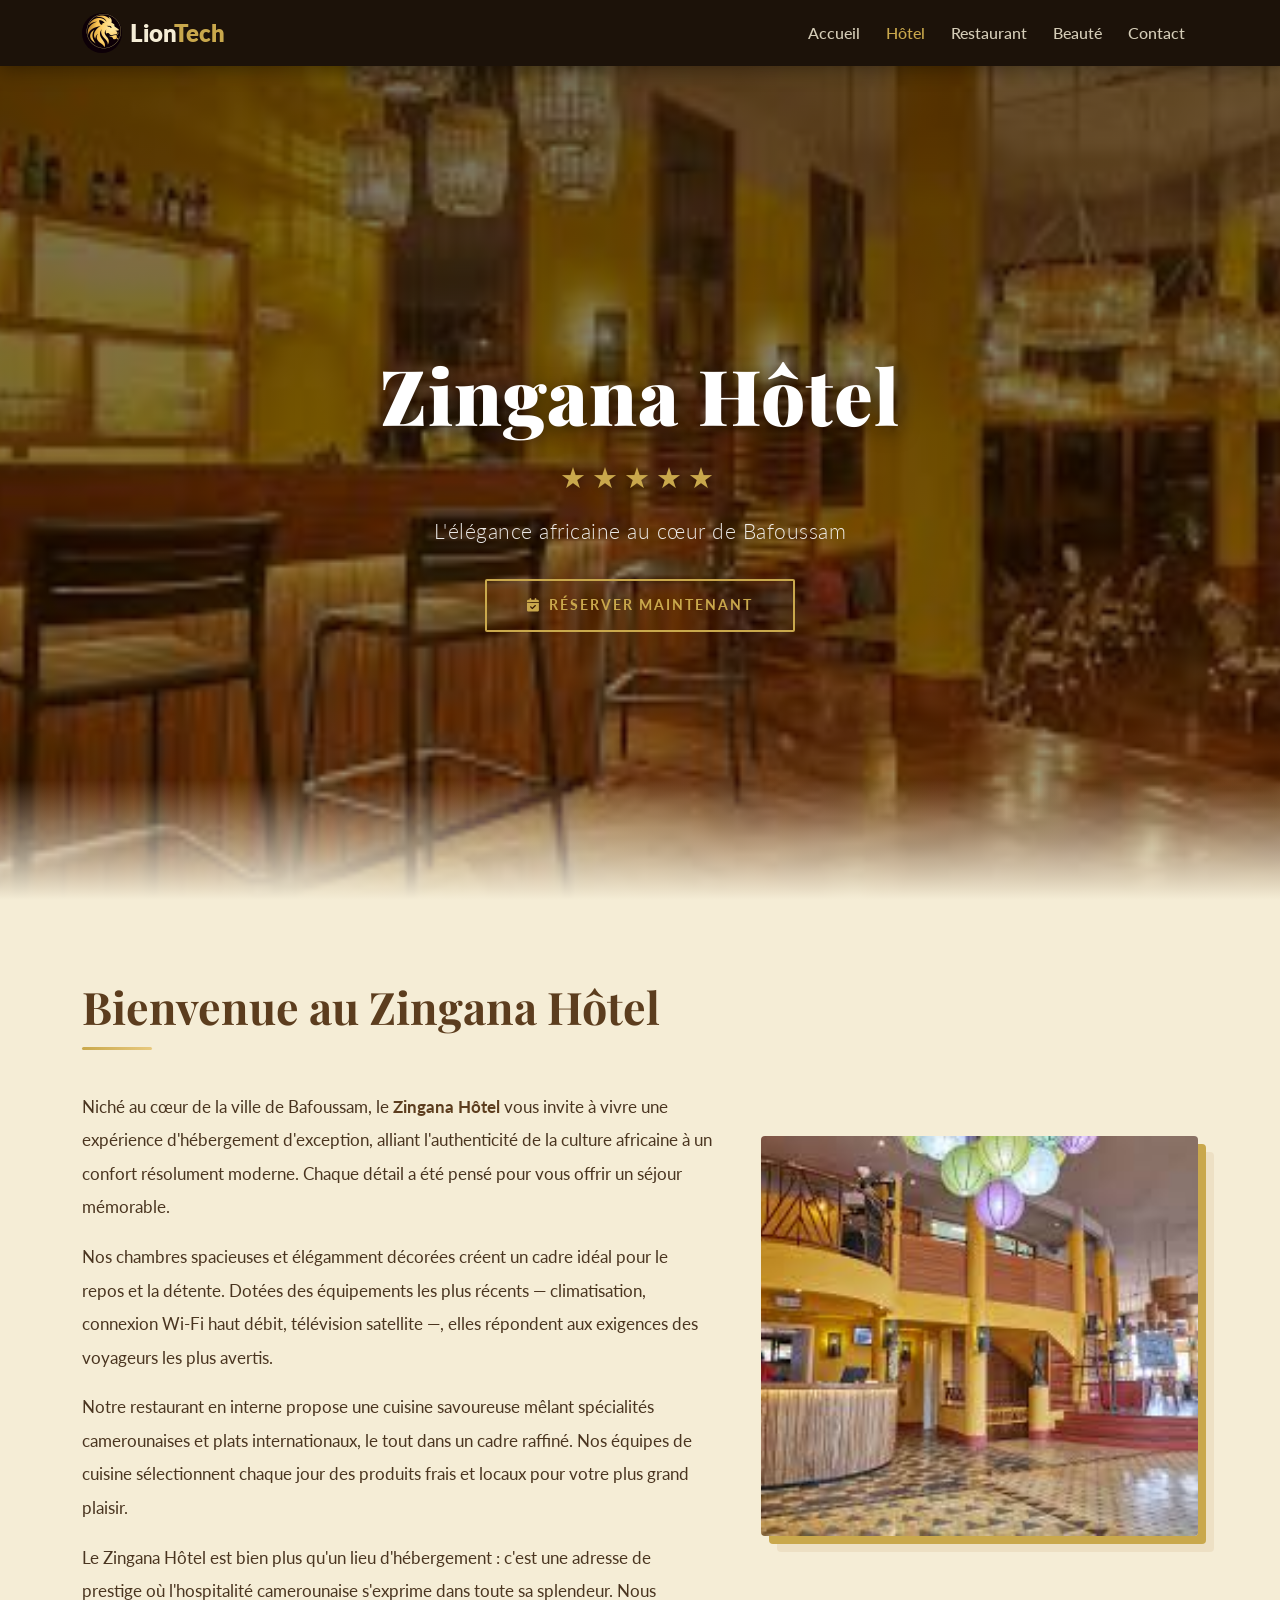
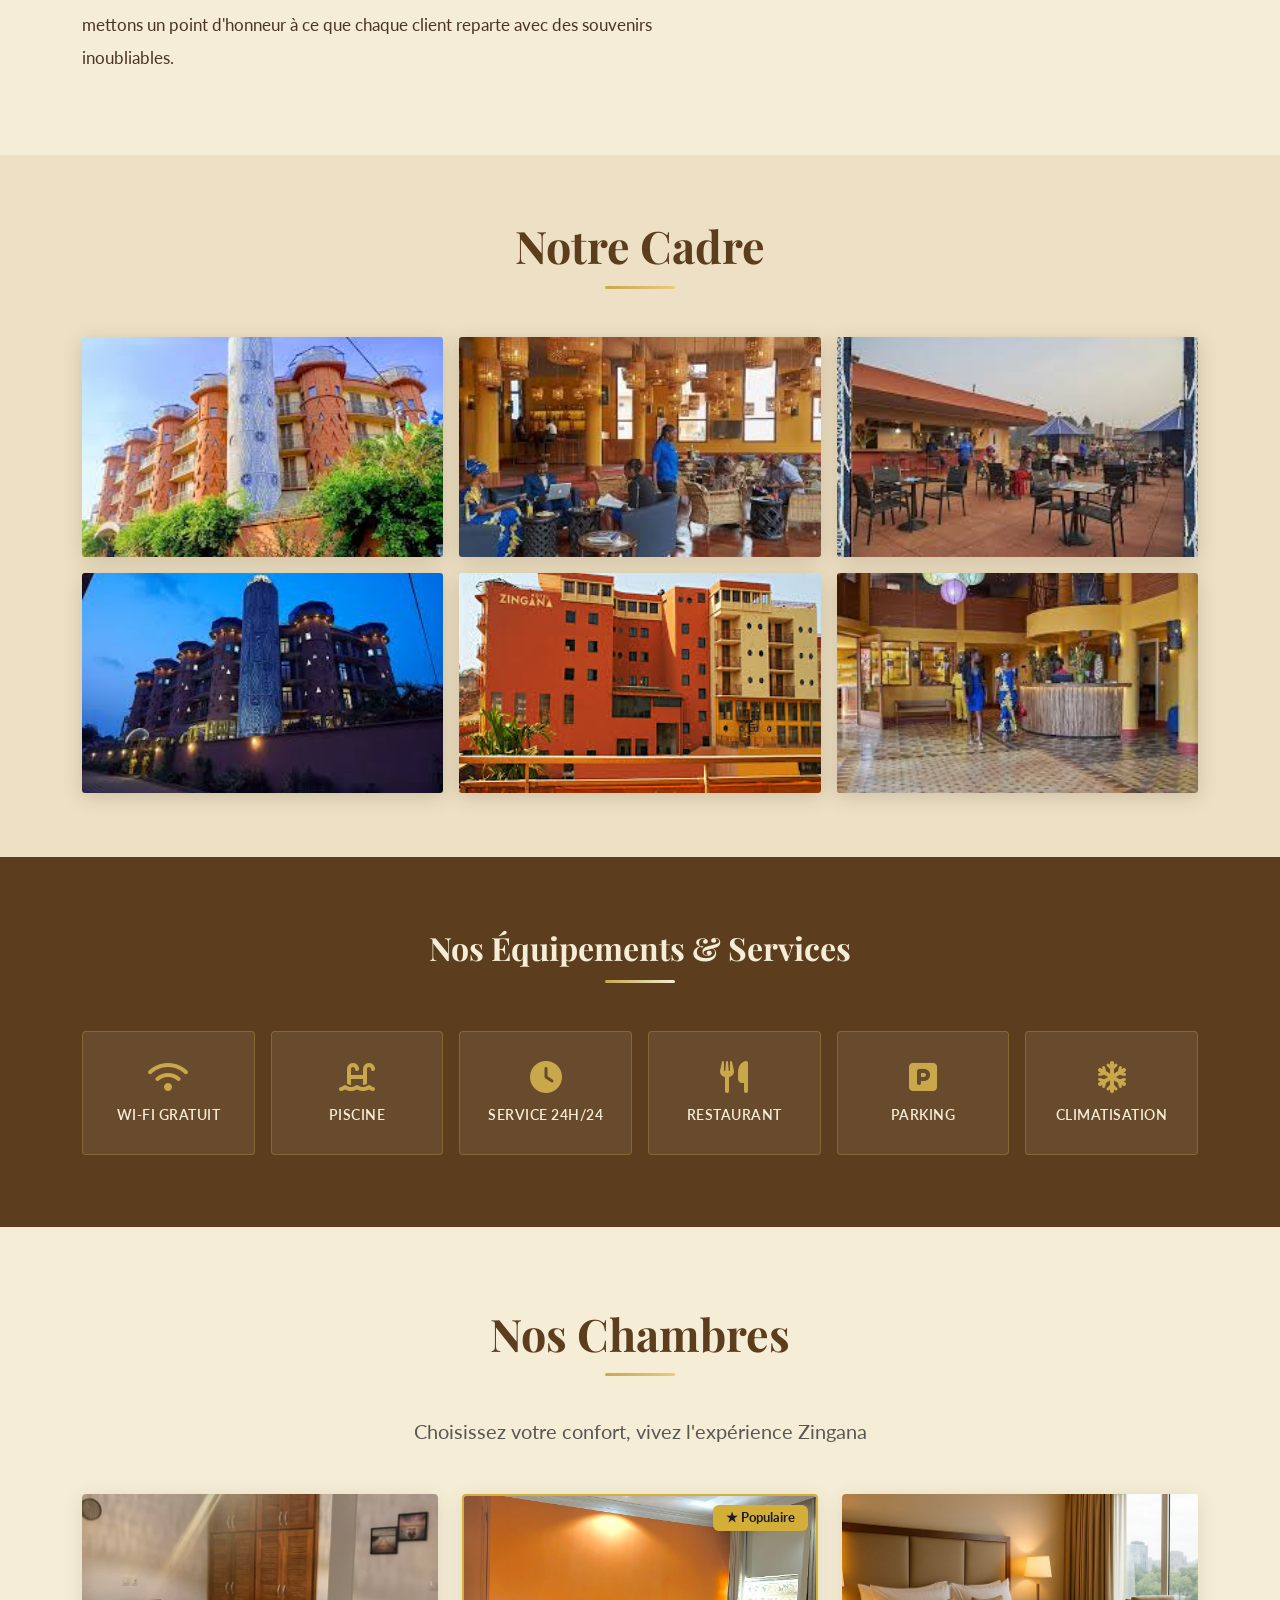
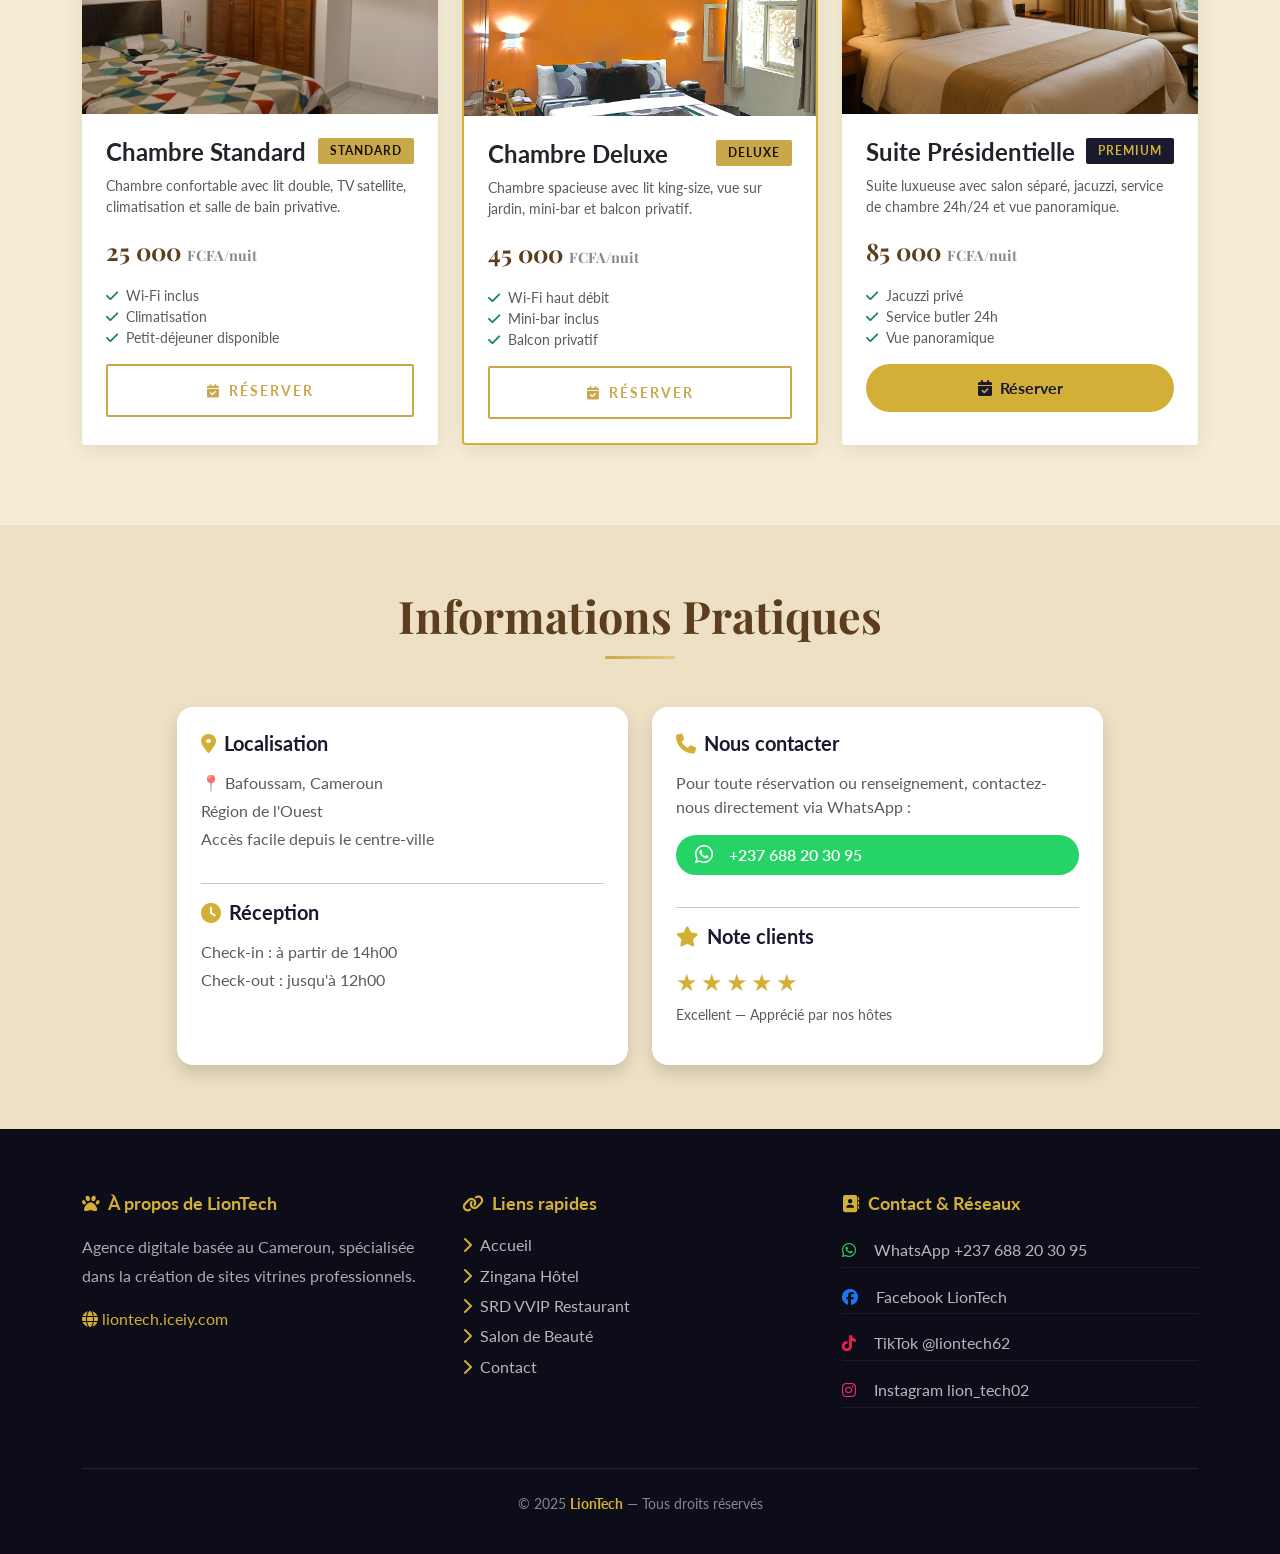
==== commit af3000d6: "Update website by fixing display issues and adding new images Update navigation bar to display "Lion" ====
--- a/hotel.html
+++ b/hotel.html
@@ -20,7 +20,7 @@
       <a class="navbar-brand d-flex align-items-center gap-2" href="index.html">
         <img src="liontech-logo.jpg" alt="LionTech Logo" width="40" height="40"
              style="border-radius:50%; object-fit:cover;" />
-        <span class="lion">Lion</span><span class="tech">Tech</span>
+        <span style="white-space:nowrap;"><span class="lion">Lion</span><span class="tech">Tech</span></span>
       </a>
       <button class="navbar-toggler" type="button" data-bs-toggle="collapse"
               data-bs-target="#navMenu" aria-label="Toggle navigation">
@@ -350,7 +350,7 @@
         </div>
       </div>
       <div class="footer-bottom">
-        <p>&copy; 2025 <strong style="color:#D4AF37;">LionTech</strong> — Tous droits réservés | Développé avec ❤️ au Cameroun</p>
+        <p>&copy; 2025 <strong style="color:#D4AF37;">LionTech</strong> — Tous droits réservés</p>
       </div>
     </div>
   </footer>
--- a/style.css
+++ b/style.css
@@ -230,10 +230,12 @@
 }
 
 footer .social-icons a {
-  display: inline-flex;
+  display: flex;
   align-items: center;
-  gap: 0.5rem;
-  margin-bottom: 0.6rem;
+  gap: 0.6rem;
+  margin-bottom: 0.75rem;
+  padding: 0.3rem 0;
+  border-bottom: 1px solid rgba(255,255,255,0.06);
 }
 
 .footer-bottom {
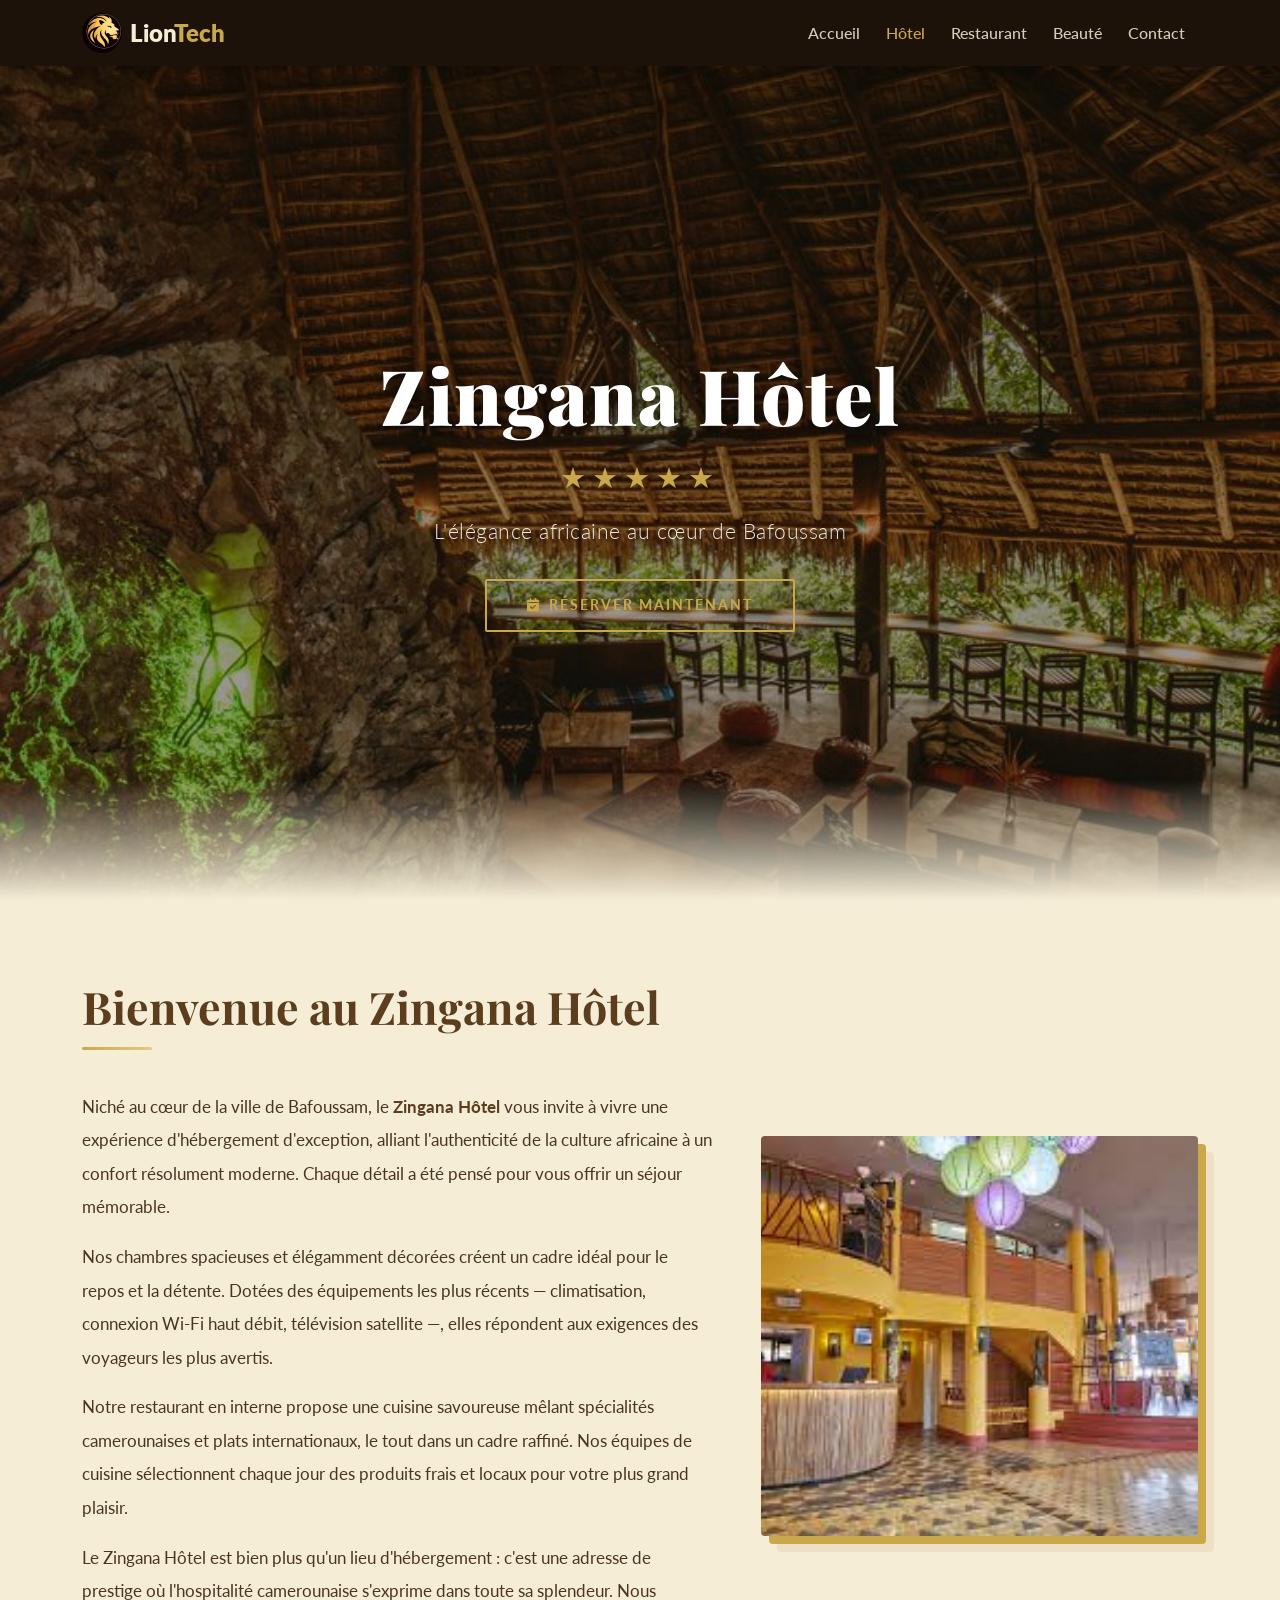
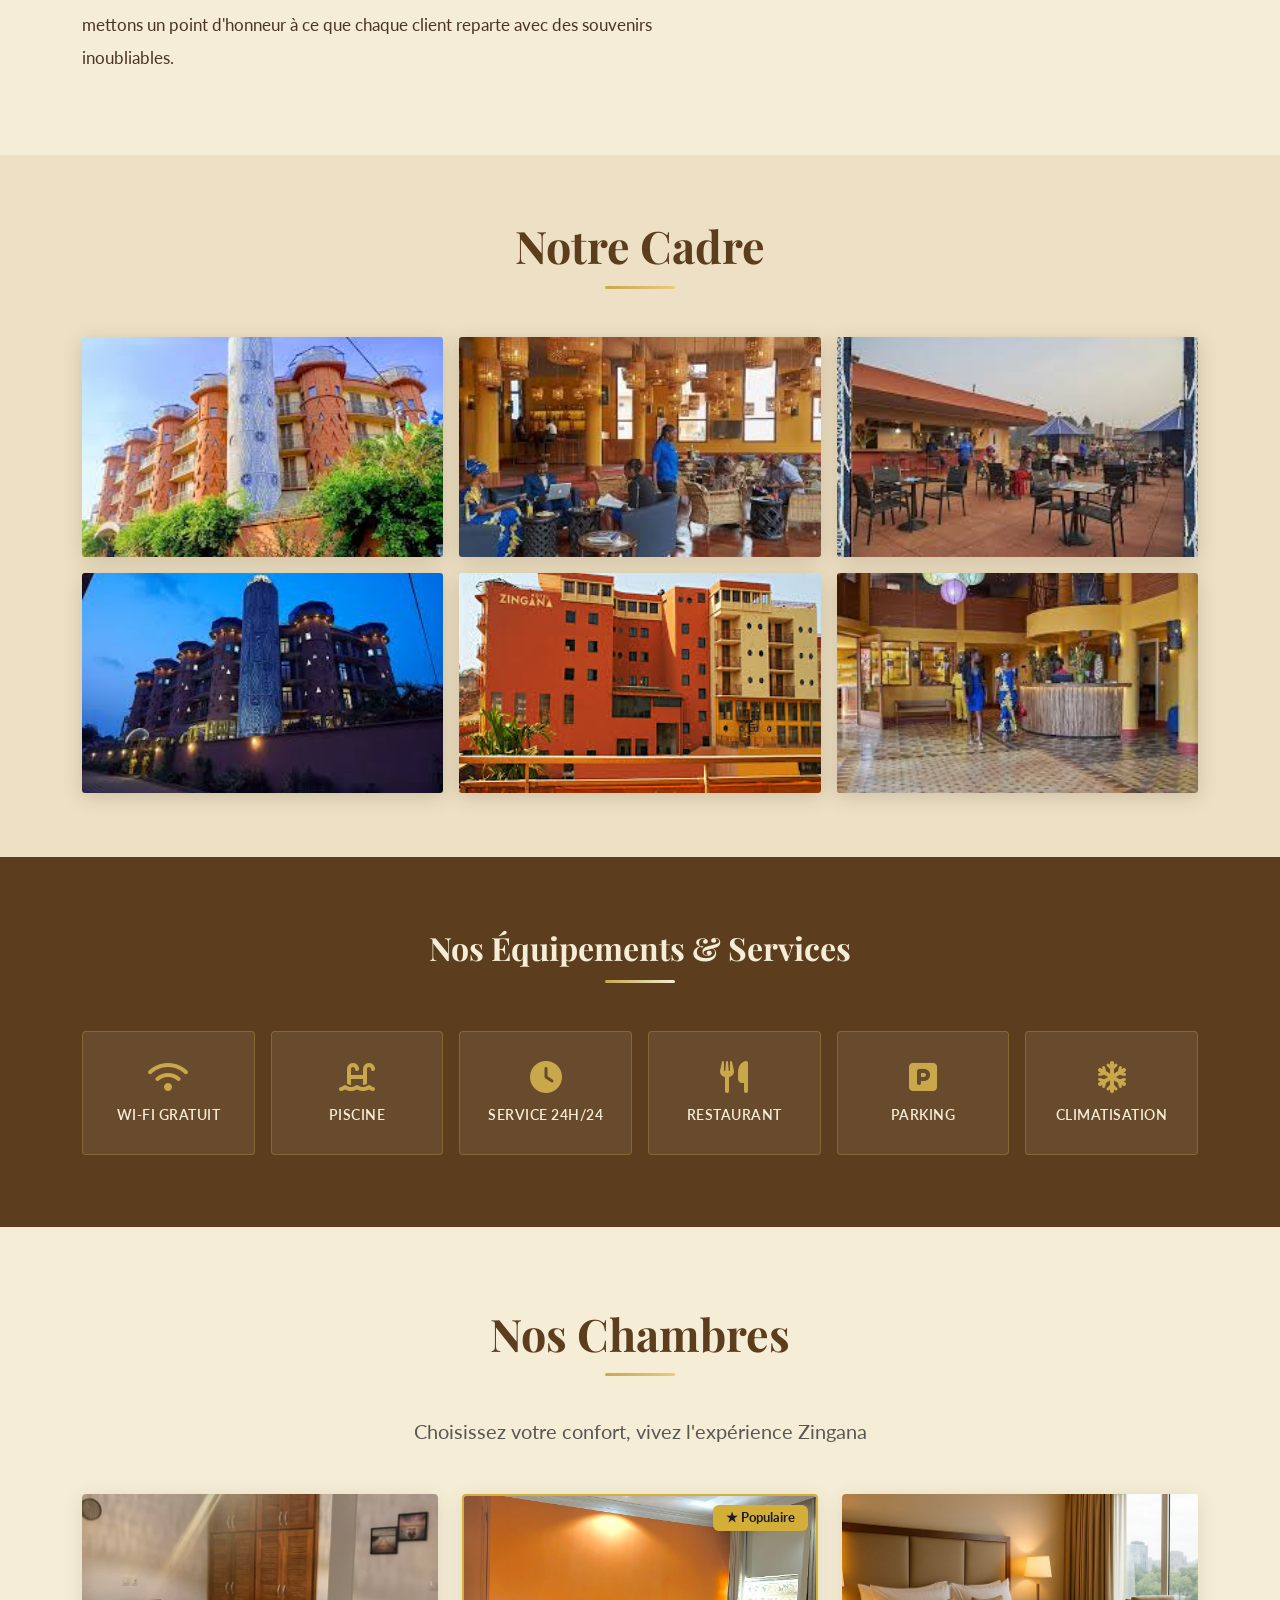
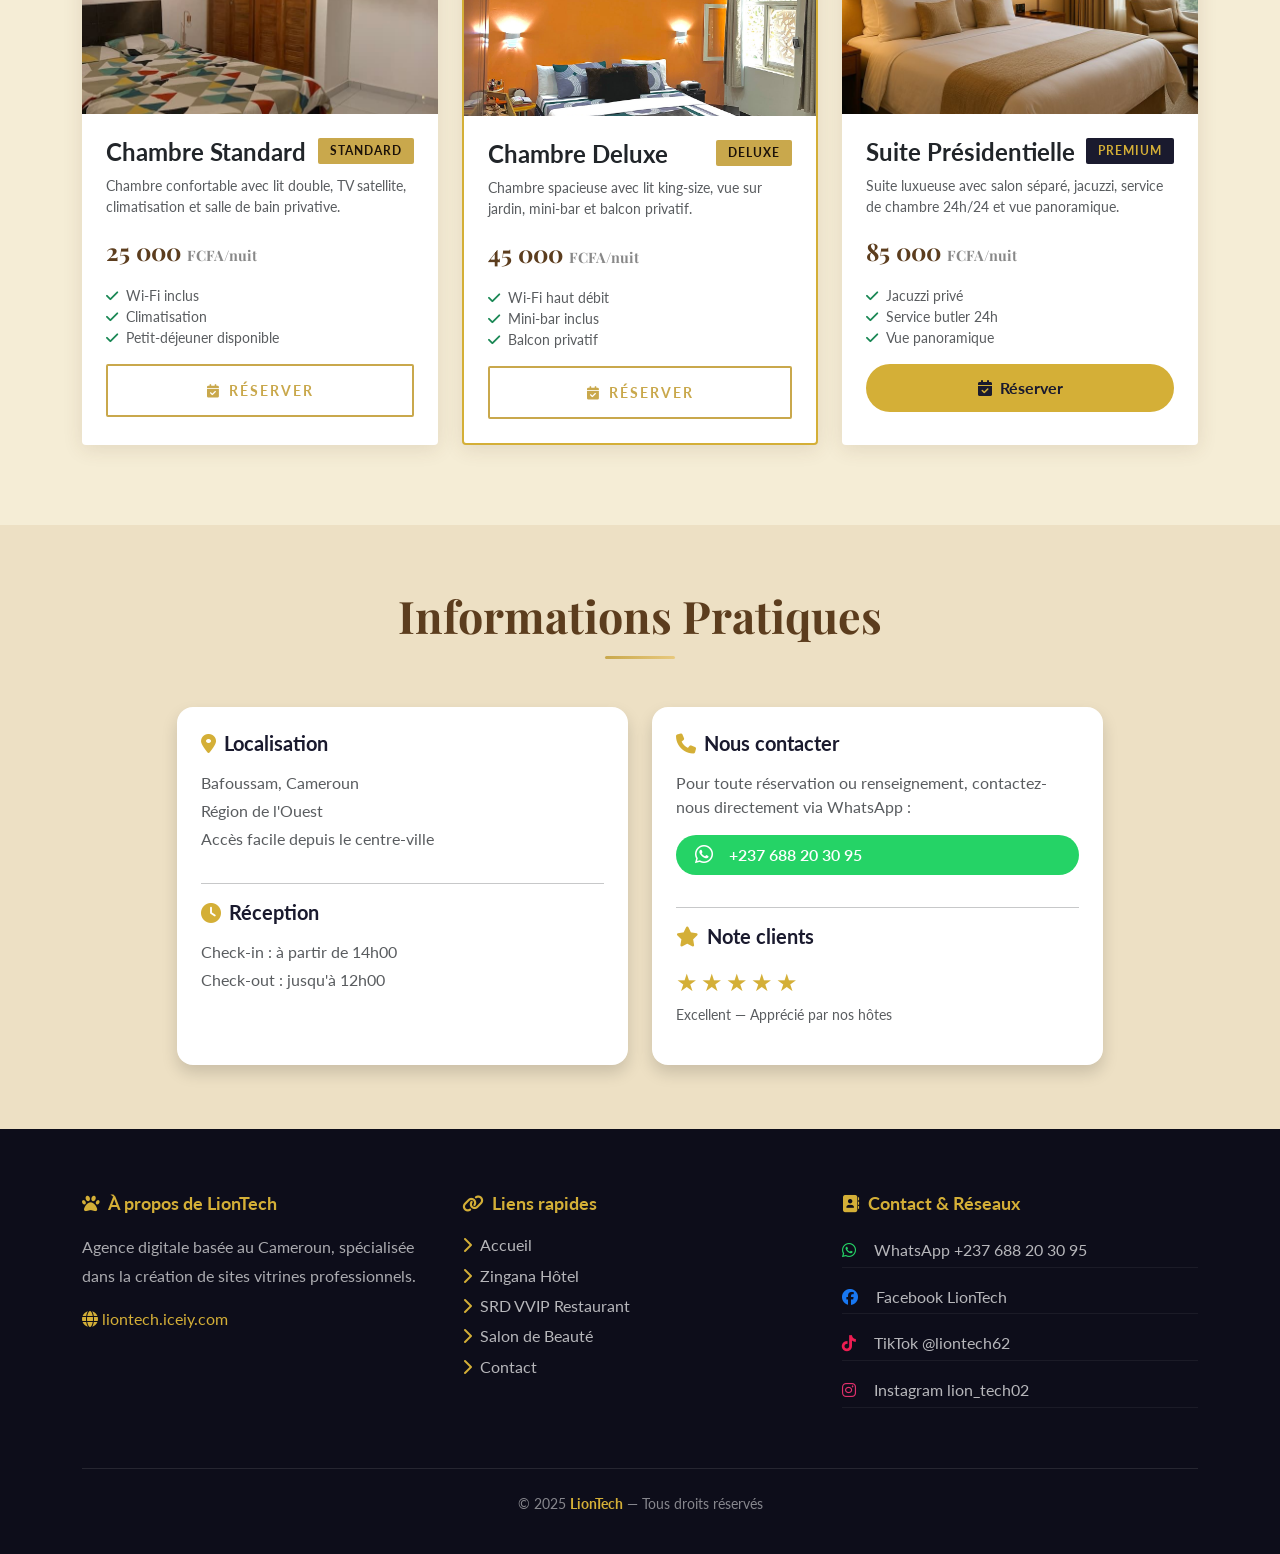
==== commit 7addadcb: "Update hotel cover image and improve restaurant menu readability Modify hotel CSS for new background" ====
--- a/hotel.html
+++ b/hotel.html
@@ -278,7 +278,7 @@
             <h5 class="fw-bold mb-3" style="color:#1a1a2e;">
               <i class="fas fa-map-marker-alt me-2" style="color:#D4AF37;"></i>Localisation
             </h5>
-            <p class="text-muted mb-1">📍 Bafoussam, Cameroun</p>
+            <p class="text-muted mb-1">Bafoussam, Cameroun</p>
             <p class="text-muted mb-1">Région de l'Ouest</p>
             <p class="text-muted">Accès facile depuis le centre-ville</p>
             <hr />
--- a/hotel.css
+++ b/hotel.css
@@ -28,8 +28,8 @@
 /* ---- HERO ---- */
 .hotel-hero {
   min-height: 100vh;
-  background: linear-gradient(rgba(20,10,0,0.6), rgba(20,10,0,0.4)),
-              url('Zingana_Hotel/2.jpg') center/cover no-repeat;
+  background: linear-gradient(rgba(20,10,0,0.55), rgba(20,10,0,0.35)),
+    url('Zingana_Hotel/zingana.jpg') center/cover no-repeat fixed;
   display: flex;
   align-items: center;
   justify-content: center;
